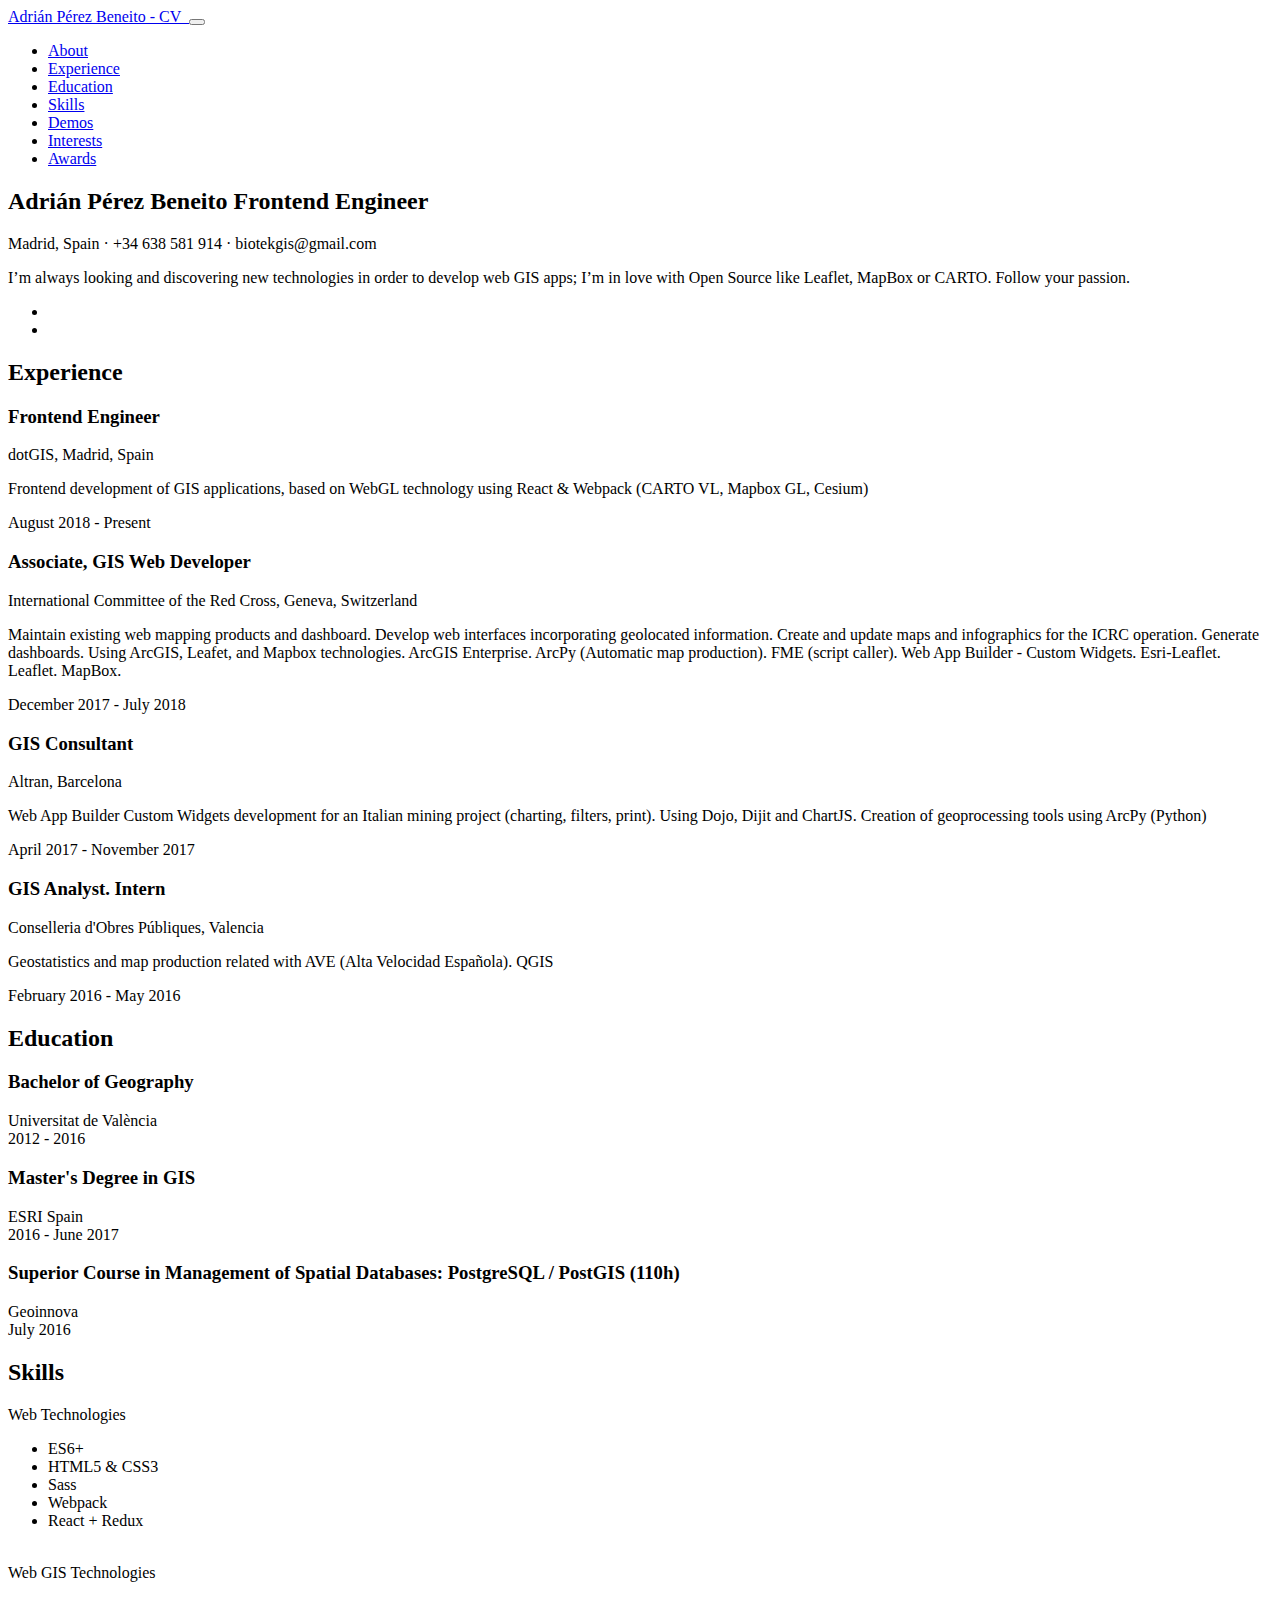
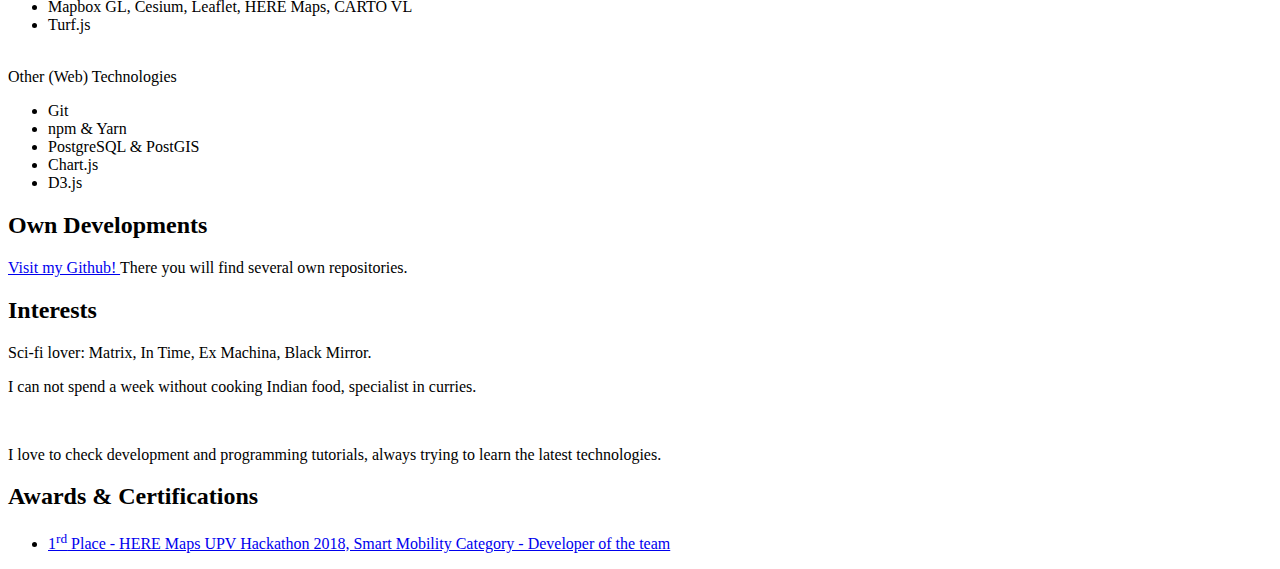
==== cvAdrianPerez/index.html @ d6808783 "Updated" ====
<!DOCTYPE html>
<html lang="en">

  <head>

    <meta charset="utf-8">
    <meta name="viewport" content="width=device-width, initial-scale=1, shrink-to-fit=no">
    <meta name="description" content="">
    <meta name="author" content="">

    <title>Adrián Pérez Beneito - CV</title>

    <!-- Bootstrap core CSS -->
    <link href="vendor/bootstrap/css/bootstrap.min.css" rel="stylesheet">

    <!-- Custom fonts for this template -->
    <link href="https://fonts.googleapis.com/css?family=Saira+Extra+Condensed:100,200,300,400,500,600,700,800,900" rel="stylesheet">
    <link href="https://fonts.googleapis.com/css?family=Open+Sans:300,300i,400,400i,600,600i,700,700i,800,800i" rel="stylesheet">
    <link href="vendor/font-awesome/css/font-awesome.min.css" rel="stylesheet">
    <link href="vendor/devicons/css/devicons.min.css" rel="stylesheet">
    <link href="vendor/simple-line-icons/css/simple-line-icons.css" rel="stylesheet">

    <!-- Custom styles for this template -->
    <link href="css/resume.min.css" rel="stylesheet">

  </head>

  <body id="page-top">

    <nav class="navbar navbar-expand-lg navbar-dark bg-primary fixed-top" id="sideNav">
      <a class="navbar-brand js-scroll-trigger" href="#page-top">
        <span class="d-block d-lg-none">Adrián Pérez Beneito - CV</span>
        <span class="d-none d-lg-block">
          <img class="img-fluid img-profile rounded-circle mx-auto mb-2" src="img/profile.jpg" alt="">
        </span>
      </a>
      <button class="navbar-toggler" type="button" data-toggle="collapse" data-target="#navbarSupportedContent" aria-controls="navbarSupportedContent" aria-expanded="false" aria-label="Toggle navigation">
        <span class="navbar-toggler-icon"></span>
      </button>
      <div class="collapse navbar-collapse" id="navbarSupportedContent">
        <ul class="navbar-nav">
          <li class="nav-item">
            <a class="nav-link js-scroll-trigger" href="#about">About</a>
          </li>
          <li class="nav-item">
            <a class="nav-link js-scroll-trigger" href="#experience">Experience</a>
          </li>
          <li class="nav-item">
            <a class="nav-link js-scroll-trigger" href="#education">Education</a>
          </li>
          <li class="nav-item">
            <a class="nav-link js-scroll-trigger" href="#skills">Skills</a>
          </li>
          <li class="nav-item">
            <a class="nav-link js-scroll-trigger" href="#demos">Demos</a>
          </li>
          <li class="nav-item">
            <a class="nav-link js-scroll-trigger" href="#interests">Interests</a>
          </li>
          <li class="nav-item">
            <a class="nav-link js-scroll-trigger" href="#awards">Awards</a>
          </li>
        </ul>
      </div>
    </nav>

    <div class="container-fluid p-0">

      <section class="resume-section p-3 p-lg-5 d-flex d-column" id="about">
        <div class="my-auto">
          <h2 class="mb-0">Adrián Pérez Beneito
            <span class="text-primary">Frontend Engineer
              <i class="fa fa-map-o"></i>
            </span>
          </h2>
          <div class="subheading mb-5">Madrid, Spain · +34 638 581 914 · biotekgis@gmail.com
          </div>
          <p class="mb-5">I’m always looking and discovering new technologies in order to 
                          develop web GIS apps; I’m in love with Open Source like Leaflet, MapBox or CARTO. 
                          Follow your passion.</p>
          <ul class="list-inline list-social-icons mb-0">
            <li class="list-inline-item">
              <a href="https://www.linkedin.com/in/adrisolid/" data-toggle="tooltip" title="LinkedIn">
                <span class="fa-stack fa-lg">
                  <i class="fa fa-circle fa-stack-2x"></i>
                  <i class="fa fa-linkedin fa-stack-1x fa-inverse"></i>
                </span>
              </a>
            </li>
            <li class="list-inline-item">
              <a href="https://github.com/AdriSolid" data-toggle="tooltip" title="Github">
                <span class="fa-stack fa-lg">
                  <i class="fa fa-circle fa-stack-2x"></i>
                  <i class="fa fa-github fa-stack-1x fa-inverse"></i>
                </span>
              </a>
            </li>
          </ul>
        </div>
      </section>

      <section class="resume-section p-3 p-lg-5 d-flex flex-column" id="experience">
        <div class="my-auto">
          <h2 class="mb-5">Experience</h2>
          
          <div class="resume-item d-flex flex-column flex-md-row mb-5">
            <div class="resume-content mr-auto">
              <h3 class="mb-0">Frontend Engineer</h3>
              <div class="subheading mb-3">dotGIS, Madrid, Spain</div>
              <p> Frontend development of GIS applications, based on WebGL technology using React & Webpack (CARTO VL, Mapbox GL, Cesium)</p>
            </div>
            <div class="resume-date text-md-right">
              <span class="text-primary">August 2018 - Present</span>
            </div>
          </div>

          <div class="resume-item d-flex flex-column flex-md-row mb-5">
            <div class="resume-content mr-auto">
              <h3 class="mb-0">	Associate, GIS Web Developer</h3>
              <div class="subheading mb-3">International Committee of the Red Cross, Geneva, Switzerland</div>
              <p> Maintain existing web mapping products and dashboard. Develop web interfaces incorporating geolocated information. 
                  Create and update maps and infographics for the ICRC operation. Generate dashboards.
                  Using ArcGIS, Leafet, and Mapbox technologies. ArcGIS Enterprise. ArcPy (Automatic map production). FME (script caller). Web App Builder - Custom Widgets. Esri-Leaflet. Leaflet. MapBox.</p>
            </div>
            <div class="resume-date text-md-right">
              <span class="text-primary">December 2017 - July 2018</span>
            </div>
          </div>

          <div class="resume-item d-flex flex-column flex-md-row mb-5">
            <div class="resume-content mr-auto">
              <h3 class="mb-0">GIS Consultant</h3>
              <div class="subheading mb-3">Altran, Barcelona</div>
              <p>Web App Builder Custom Widgets development for an Italian mining project (charting, filters, print). Using Dojo, Dijit and ChartJS. 
                 Creation of geoprocessing tools using ArcPy (Python)
              </p>
            </div>
            <div class="resume-date text-md-right">
              <span class="text-primary">April 2017 - November 2017</span>
            </div>
          </div>

          <div class="resume-item d-flex flex-column flex-md-row">
            <div class="resume-content mr-auto">
              <h3 class="mb-0">GIS Analyst. Intern</h3>
              <div class="subheading mb-3">Conselleria d'Obres Públiques, Valencia</div>
              <p>Geostatistics and map production related with AVE (Alta Velocidad Española). QGIS</p>
            </div>
            <div class="resume-date text-md-right">
              <span class="text-primary">February 2016 - May 2016</span>
            </div>
          </div>

        </div>

      </section>

      <section class="resume-section p-3 p-lg-5 d-flex flex-column" id="education">
        <div class="my-auto">
          <h2 class="mb-5">Education</h2>

          <div class="resume-item d-flex flex-column flex-md-row mb-5">
            <div class="resume-content mr-auto">
              <h3 class="mb-0">Bachelor of Geography</h3>
              <div class="subheading mb-3">Universitat de València</div>
            </div>
            <div class="resume-date text-md-right">
              <span class="text-primary">2012 - 2016</span>
            </div>
          </div>

          <div class="resume-item d-flex flex-column flex-md-row mb-5">
            <div class="resume-content mr-auto">
              <h3 class="mb-0">Master's Degree in GIS</h3>
              <div class="subheading mb-3">ESRI Spain</div>
            </div>
            <div class="resume-date text-md-right">
              <span class="text-primary">2016 - June 2017</span>
            </div>
          </div>

          <div class="resume-item d-flex flex-column flex-md-row mb-5">
            <div class="resume-content mr-auto">
              <h3 class="mb-0">Superior Course in Management of Spatial Databases: PostgreSQL / PostGIS (110h)</h3>
              <div class="subheading mb-3">Geoinnova</div>
            </div>
            <div class="resume-date text-md-right">
              <span class="text-primary">July 2016</span>
            </div>
          </div>
        </div>
      </section>

      <section class="resume-section p-3 p-lg-5 d-flex flex-column" id="skills">
        <div class="my-auto">
          <h2 class="mb-5">Skills</h2>
          
          <div class="subheading mb-3">Web Technologies</div>
          <ul class="fa-ul mb-0">
            <li>
              <i class="fa-li fa fa-check"></i>
              ES6+
            </li>
            <li>
              <i class="fa-li fa fa-check"></i>
              HTML5 & CSS3
            </li>
            <li>
              <i class="fa-li fa fa-check"></i>
              Sass
            </li>
            <li>
              <i class="fa-li fa fa-check"></i>
              Webpack
            </li>
            <li>
              <i class="fa-li fa fa-check"></i>
              React + Redux
            </li>
          </ul><br>

          <div class="subheading mb-3">Web GIS Technologies</div>
          <ul class="fa-ul mb-0">
            <li>
              <i class="fa-li fa fa-check"></i>
              Mapbox GL, Cesium, Leaflet, HERE Maps, CARTO VL</li>
            <li>
              <i class="fa-li fa fa-check"></i>
              Turf.js
            </li>
          </ul><br>

          <div class="subheading mb-3">Other (Web) Technologies</div>
          <ul class="fa-ul mb-0">
            <li>
              <i class="fa-li fa fa-check"></i>
              Git
            </li>
            <li>
              <i class="fa-li fa fa-check"></i>
              npm & Yarn
            </li>
            <li>
              <i class="fa-li fa fa-check"></i>
              PostgreSQL & PostGIS
            </li>
            <li>
              <i class="fa-li fa fa-check"></i>
              Chart.js
            </li>
            <li>
              <i class="fa-li fa fa-check"></i>
              D3.js
           </li>
          </ul>
        </div>
      </section>

      <section class="resume-section p-3 p-lg-5 d-flex flex-column" id="demos">
        <div class="my-auto">
          <h2 class="mb-5">Own Developments</h2>
            <a href="https://github.com/AdriSolid">
              <p>Visit my Github! <i class="fa fa-github-alt"></i>
            </a> 
            There you will find several own repositories.</p>
        </div>
      </section>

      <section class="resume-section p-3 p-lg-5 d-flex flex-column" id="interests">
        <div class="my-auto">
          <h2 class="mb-5">Interests</h2>
          <p>Sci-fi lover: Matrix, In Time, Ex Machina, Black Mirror.</p>
          <p class="mb-0">I can not spend a week without cooking Indian food, specialist in curries.</p><br>
          <p class="mb-0">I love to check development and programming tutorials, always trying to learn the latest technologies.</p>
        </div>
      </section>

      <section class="resume-section p-3 p-lg-5 d-flex flex-column" id="awards">
        <div class="my-auto">
          <h2 class="mb-5">Awards &amp; Certifications</h2>
          <ul class="fa-ul mb-0">
            <li>
              <i class="fa-li fa fa-trophy text-warning"></i>
              <a href="http://www.upv.es/noticias-upv/noticia-10049-go-bike-proyec-es.html">
              1<sup>rd</sup>
              Place - HERE Maps UPV Hackathon 2018, Smart Mobility Category - Developer of the team</a>
            </li>
          </ul>
        </div>
      </section>

    </div>

    <!-- Bootstrap core JavaScript -->
    <script src="vendor/jquery/jquery.min.js"></script>
    <script src="vendor/bootstrap/js/bootstrap.bundle.min.js"></script>

    <!-- Plugin JavaScript -->
    <script src="vendor/jquery-easing/jquery.easing.min.js"></script>

    <!-- Custom scripts for this template -->
    <script src="js/resume.min.js"></script>

    <!-- Bootstrap tooltips activation -->
    <script>
    $(document).ready(function(){
      $('[data-toggle="tooltip"]').tooltip();   
    });
    </script>

  </body>

</html>
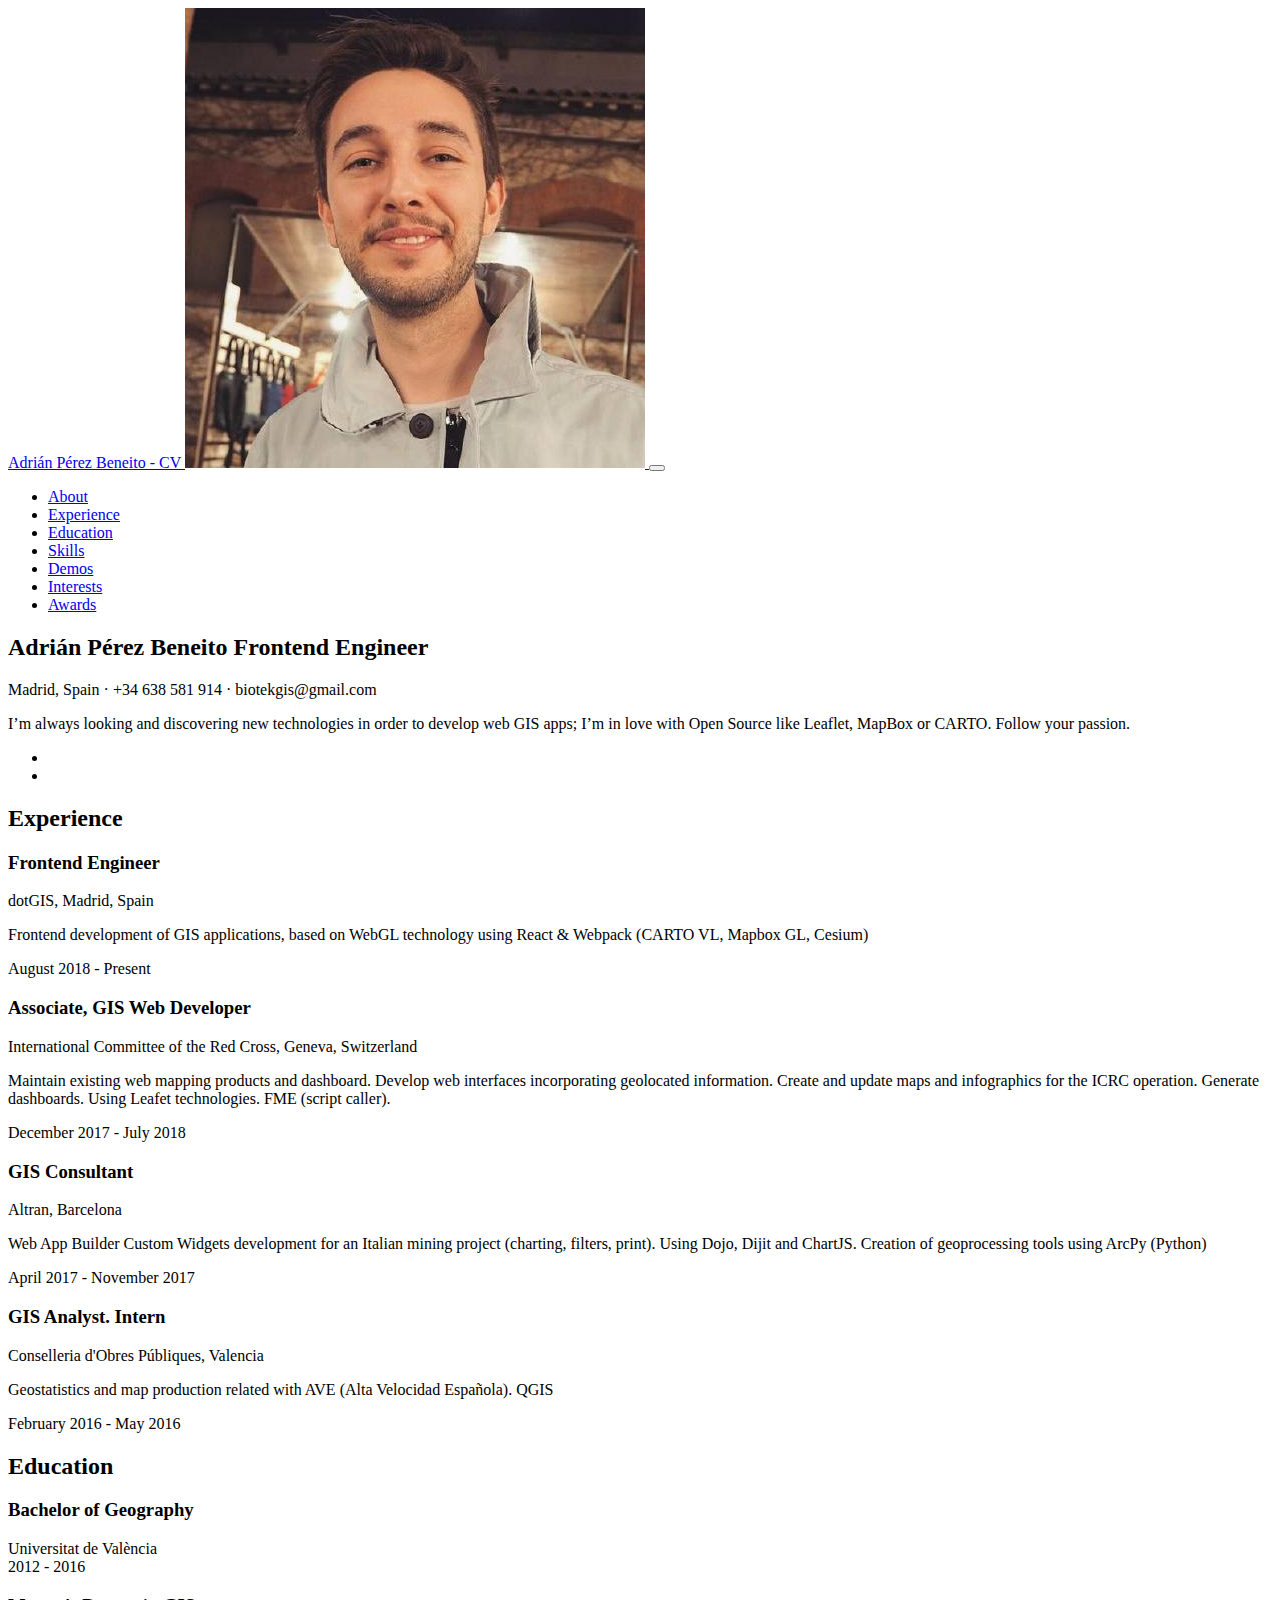
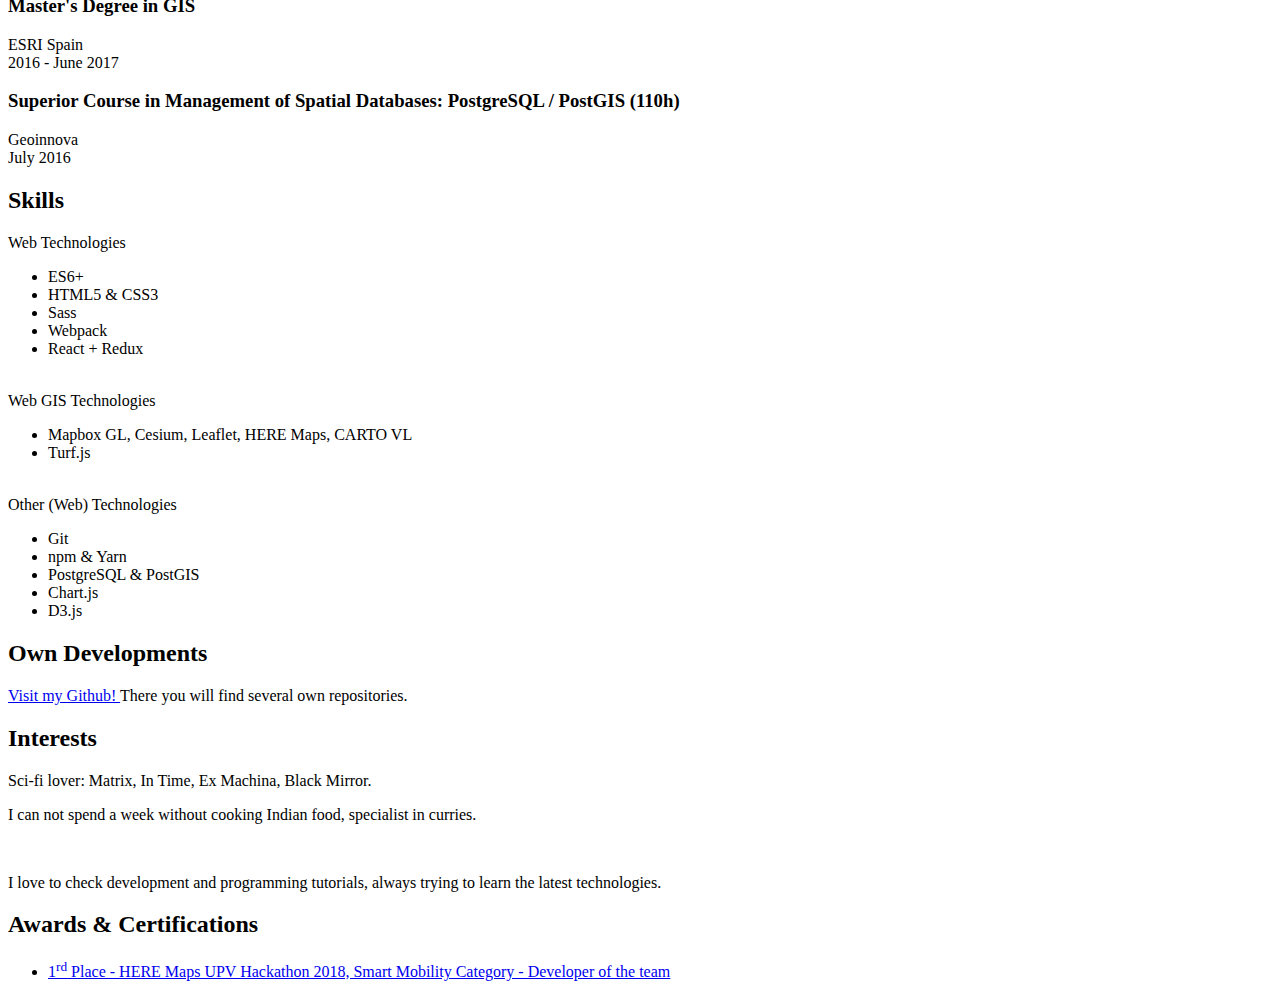
==== commit b88b4cfb: "Updated" ====
--- a/cvAdrianPerez/index.html
+++ b/cvAdrianPerez/index.html
@@ -120,7 +120,7 @@
               <div class="subheading mb-3">International Committee of the Red Cross, Geneva, Switzerland</div>
               <p> Maintain existing web mapping products and dashboard. Develop web interfaces incorporating geolocated information. 
                   Create and update maps and infographics for the ICRC operation. Generate dashboards.
-                  Using ArcGIS, Leafet, and Mapbox technologies. ArcGIS Enterprise. ArcPy (Automatic map production). FME (script caller). Web App Builder - Custom Widgets. Esri-Leaflet. Leaflet. MapBox.</p>
+                  Using Leafet technologies. FME (script caller).</p>
             </div>
             <div class="resume-date text-md-right">
               <span class="text-primary">December 2017 - July 2018</span>
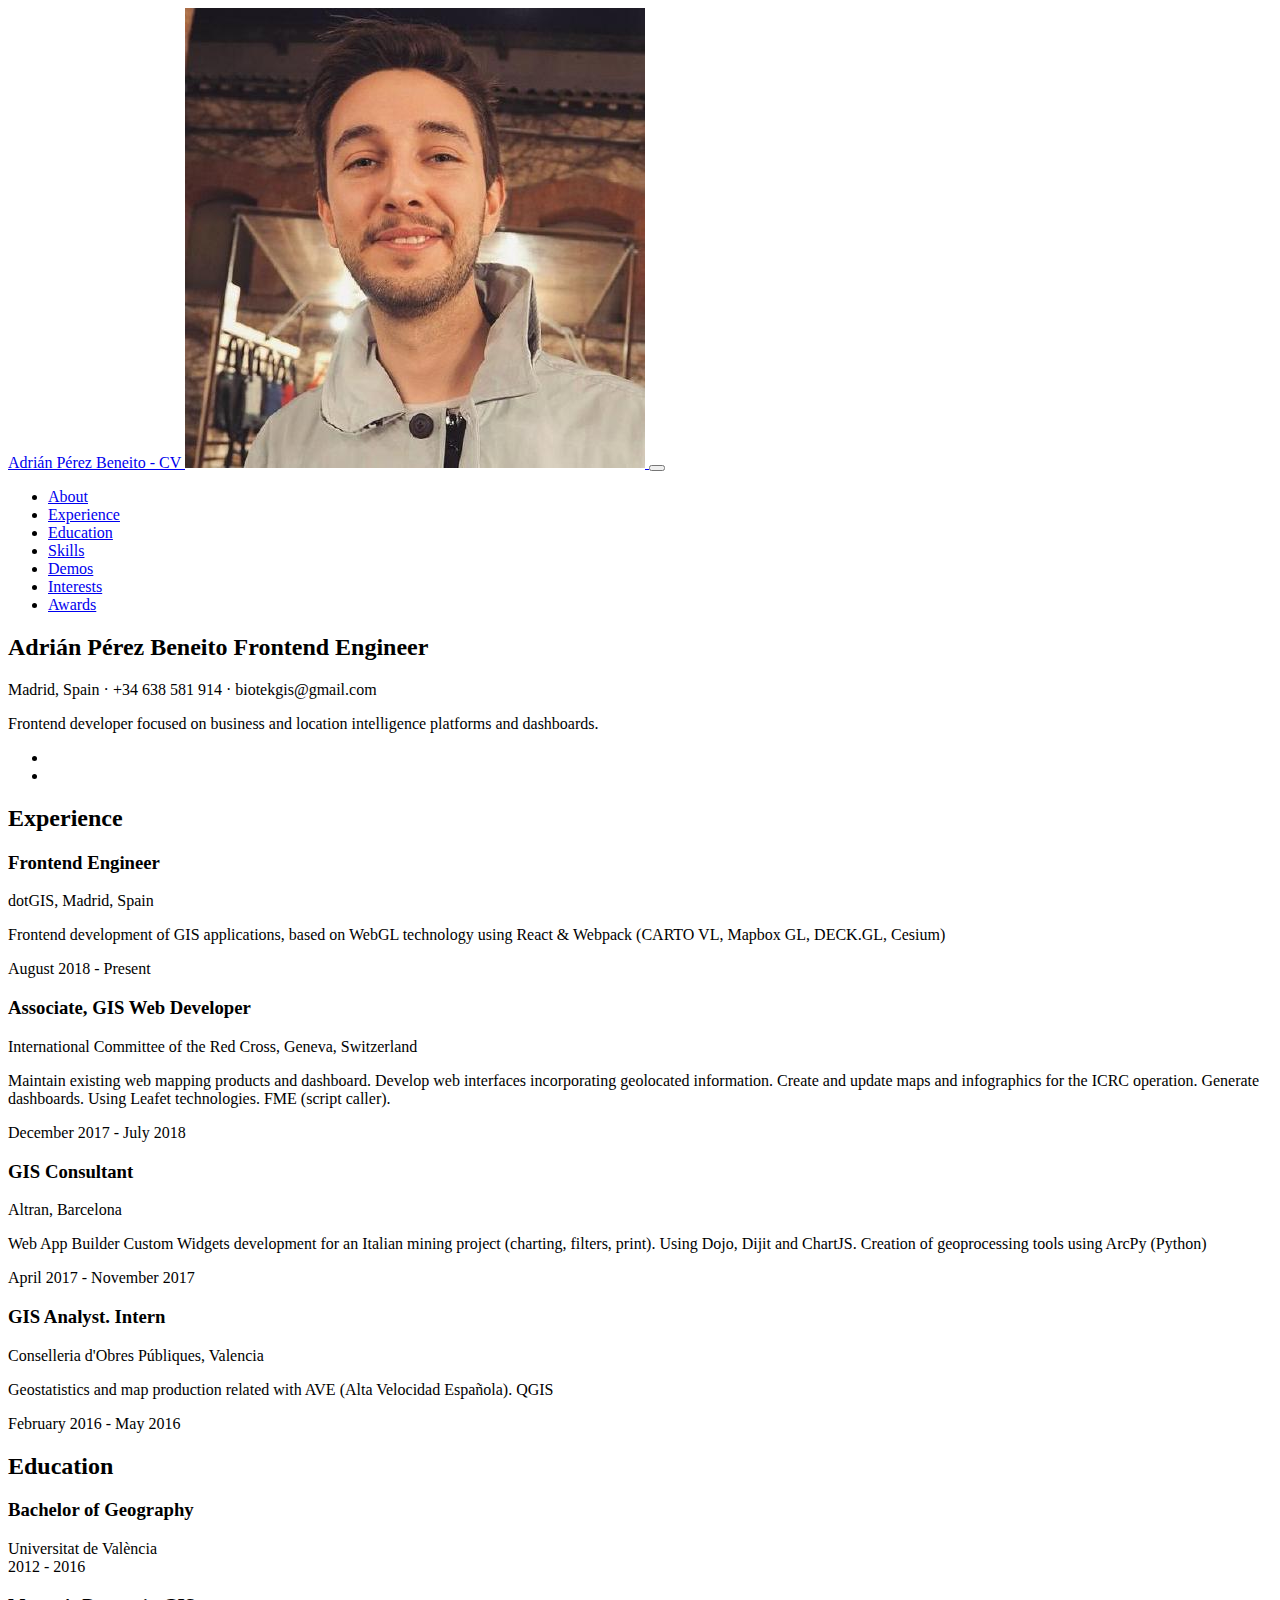
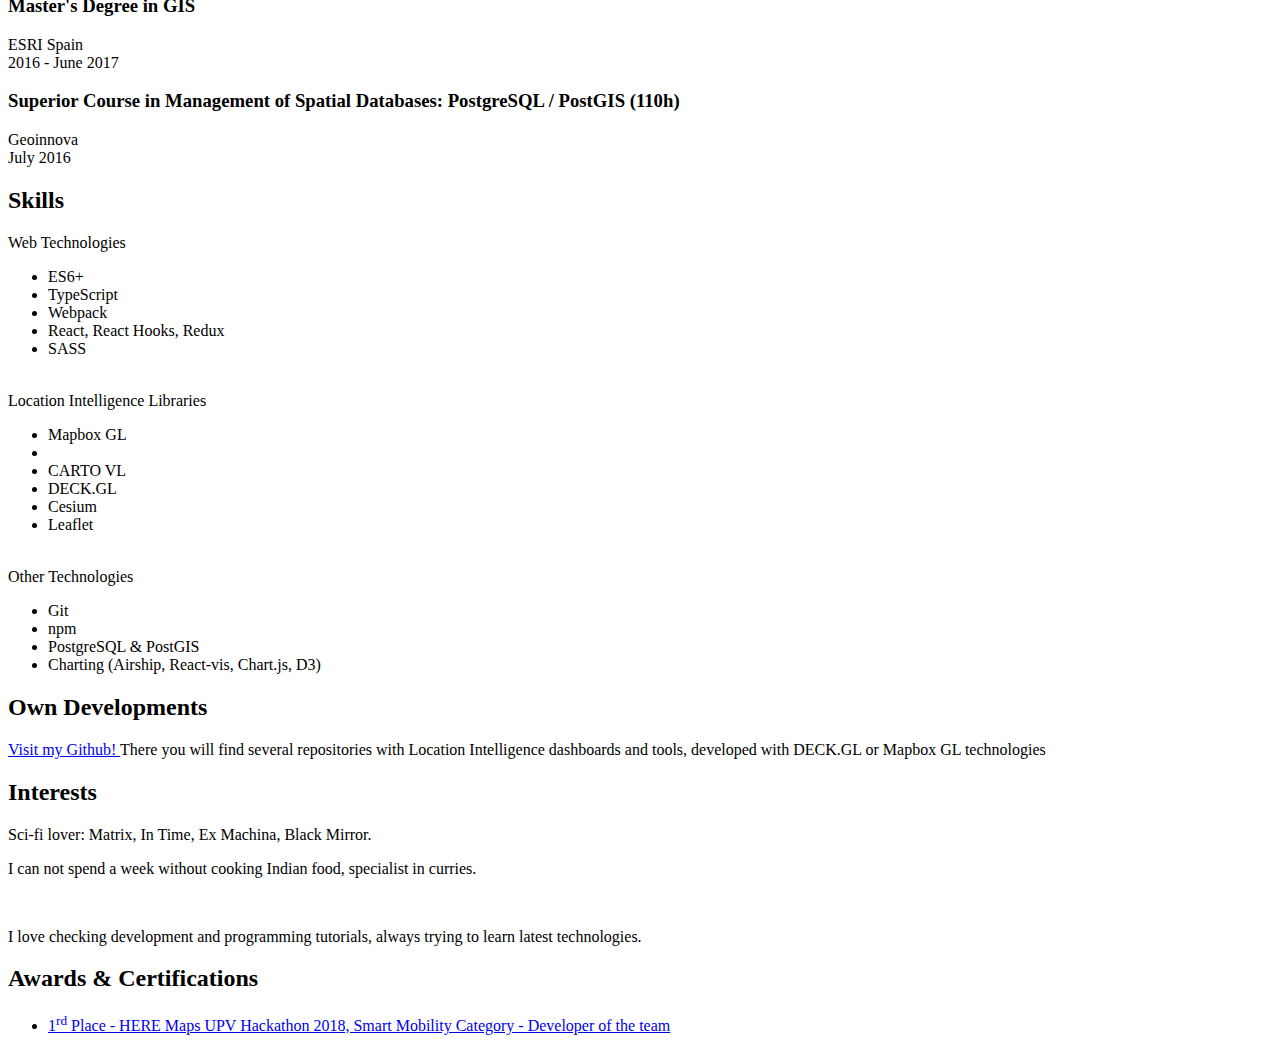
==== commit ce829449: "Updated" ====
--- a/cvAdrianPerez/index.html
+++ b/cvAdrianPerez/index.html
@@ -75,9 +75,7 @@
           </h2>
           <div class="subheading mb-5">Madrid, Spain · +34 638 581 914 · biotekgis@gmail.com
           </div>
-          <p class="mb-5">I’m always looking and discovering new technologies in order to 
-                          develop web GIS apps; I’m in love with Open Source like Leaflet, MapBox or CARTO. 
-                          Follow your passion.</p>
+          <p class="mb-5">Frontend developer focused on business and location intelligence platforms and dashboards.</p>
           <ul class="list-inline list-social-icons mb-0">
             <li class="list-inline-item">
               <a href="https://www.linkedin.com/in/adrisolid/" data-toggle="tooltip" title="LinkedIn">
@@ -107,7 +105,7 @@
             <div class="resume-content mr-auto">
               <h3 class="mb-0">Frontend Engineer</h3>
               <div class="subheading mb-3">dotGIS, Madrid, Spain</div>
-              <p> Frontend development of GIS applications, based on WebGL technology using React & Webpack (CARTO VL, Mapbox GL, Cesium)</p>
+              <p> Frontend development of GIS applications, based on WebGL technology using React & Webpack (CARTO VL, Mapbox GL, DECK.GL, Cesium)</p>
             </div>
             <div class="resume-date text-md-right">
               <span class="text-primary">August 2018 - Present</span>
@@ -203,11 +201,7 @@
             </li>
             <li>
               <i class="fa-li fa fa-check"></i>
-              HTML5 & CSS3
-            </li>
-            <li>
-              <i class="fa-li fa fa-check"></i>
-              Sass
+              TypeScript
             </li>
             <li>
               <i class="fa-li fa fa-check"></i>
@@ -215,22 +209,38 @@
             </li>
             <li>
               <i class="fa-li fa fa-check"></i>
-              React + Redux
-            </li>
+              React, React Hooks, Redux
+            </li>
+            <li>
+              <i class="fa-li fa fa-check"></i>
+              SASS
+            </li>   
           </ul><br>
 
-          <div class="subheading mb-3">Web GIS Technologies</div>
+          <div class="subheading mb-3">Location Intelligence Libraries</div>
           <ul class="fa-ul mb-0">
             <li>
               <i class="fa-li fa fa-check"></i>
-              Mapbox GL, Cesium, Leaflet, HERE Maps, CARTO VL</li>
-            <li>
-              <i class="fa-li fa fa-check"></i>
-              Turf.js
+              Mapbox GL
+            <li>
+            <li>
+              <i class="fa-li fa fa-check"></i>
+              CARTO VL
+            <li>
+              <i class="fa-li fa fa-check"></i>
+              DECK.GL
+            </li>
+            <li>
+              <i class="fa-li fa fa-check"></i>
+              Cesium
+            </li>
+            <li>
+              <i class="fa-li fa fa-check"></i>
+              Leaflet
             </li>
           </ul><br>
 
-          <div class="subheading mb-3">Other (Web) Technologies</div>
+          <div class="subheading mb-3">Other Technologies</div>
           <ul class="fa-ul mb-0">
             <li>
               <i class="fa-li fa fa-check"></i>
@@ -238,7 +248,7 @@
             </li>
             <li>
               <i class="fa-li fa fa-check"></i>
-              npm & Yarn
+              npm
             </li>
             <li>
               <i class="fa-li fa fa-check"></i>
@@ -246,12 +256,8 @@
             </li>
             <li>
               <i class="fa-li fa fa-check"></i>
-              Chart.js
-            </li>
-            <li>
-              <i class="fa-li fa fa-check"></i>
-              D3.js
-           </li>
+              Charting (Airship, React-vis, Chart.js, D3)
+            </li>
           </ul>
         </div>
       </section>
@@ -262,7 +268,8 @@
             <a href="https://github.com/AdriSolid">
               <p>Visit my Github! <i class="fa fa-github-alt"></i>
             </a> 
-            There you will find several own repositories.</p>
+            There you will find several repositories with Location Intelligence dashboards and tools, developed with
+            DECK.GL or Mapbox GL technologies</p>
         </div>
       </section>
 
@@ -271,7 +278,7 @@
           <h2 class="mb-5">Interests</h2>
           <p>Sci-fi lover: Matrix, In Time, Ex Machina, Black Mirror.</p>
           <p class="mb-0">I can not spend a week without cooking Indian food, specialist in curries.</p><br>
-          <p class="mb-0">I love to check development and programming tutorials, always trying to learn the latest technologies.</p>
+          <p class="mb-0">I love checking development and programming tutorials, always trying to learn latest technologies.</p>
         </div>
       </section>
 
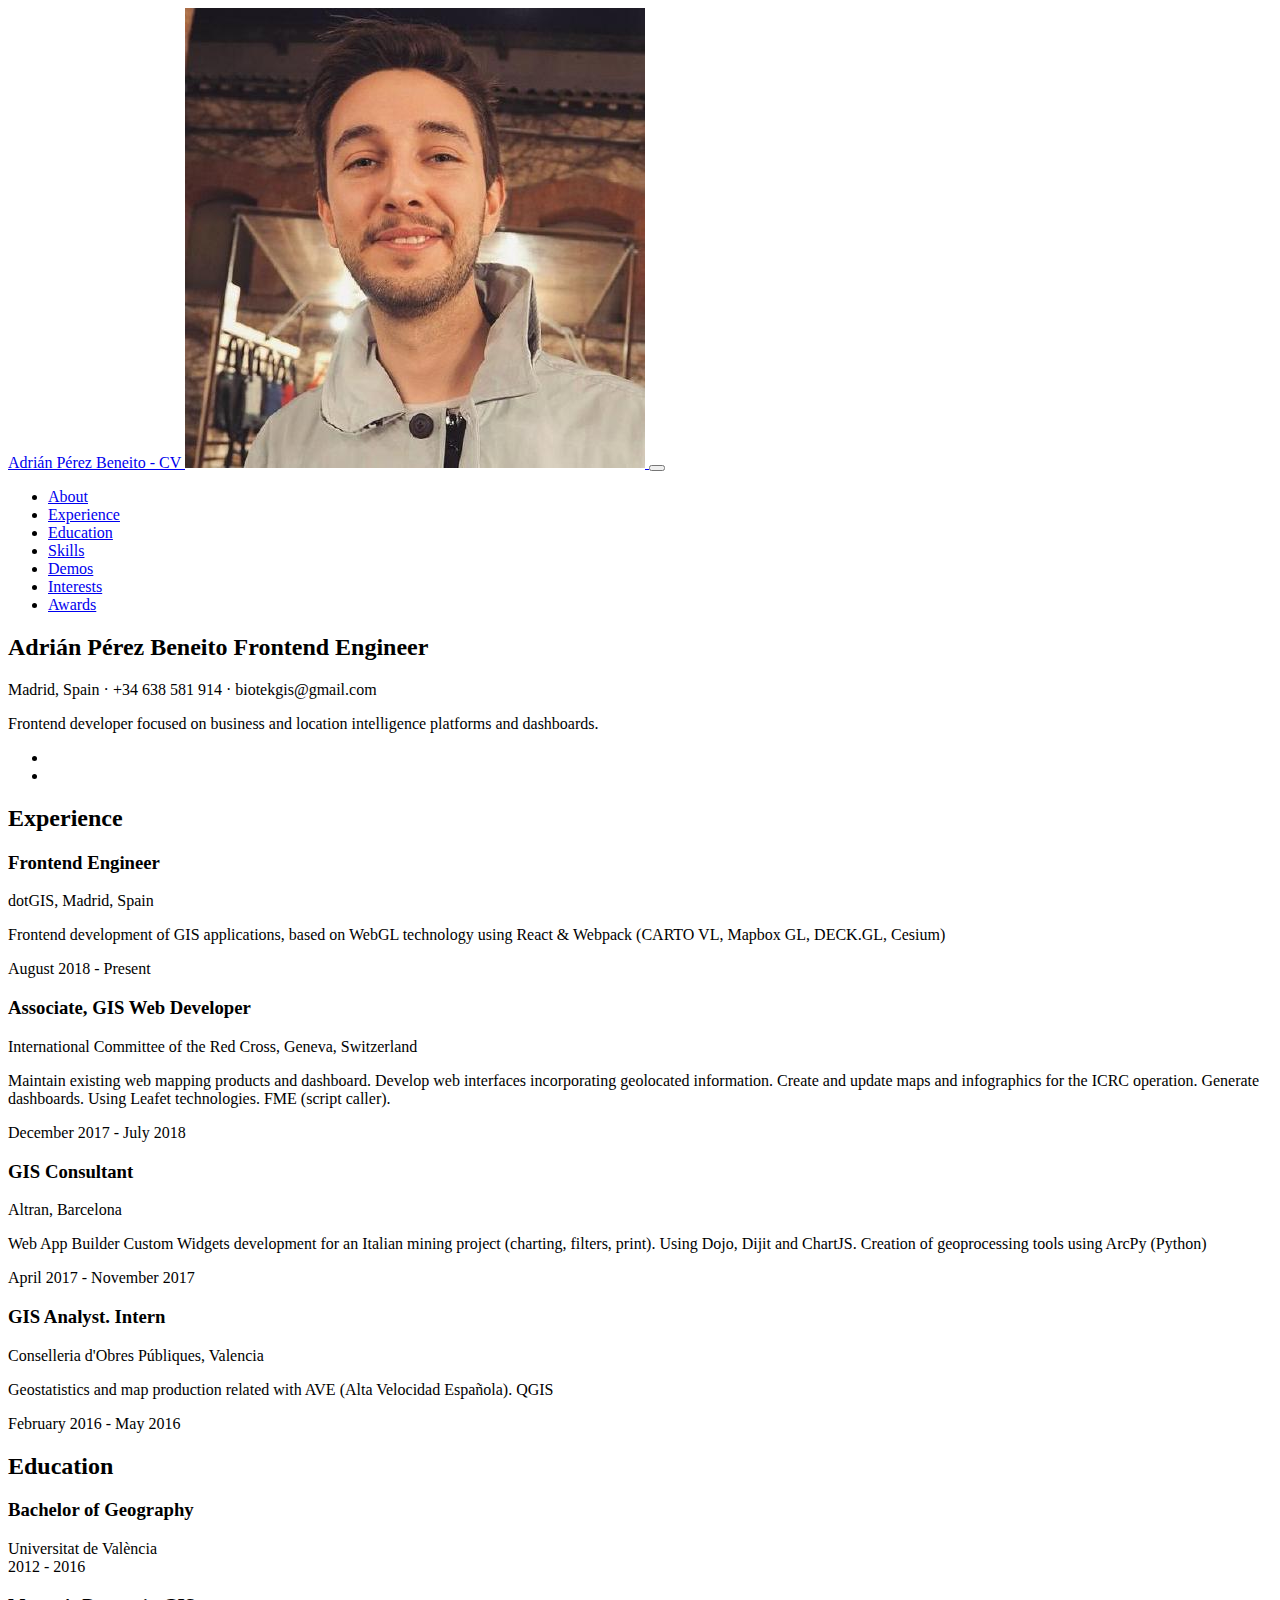
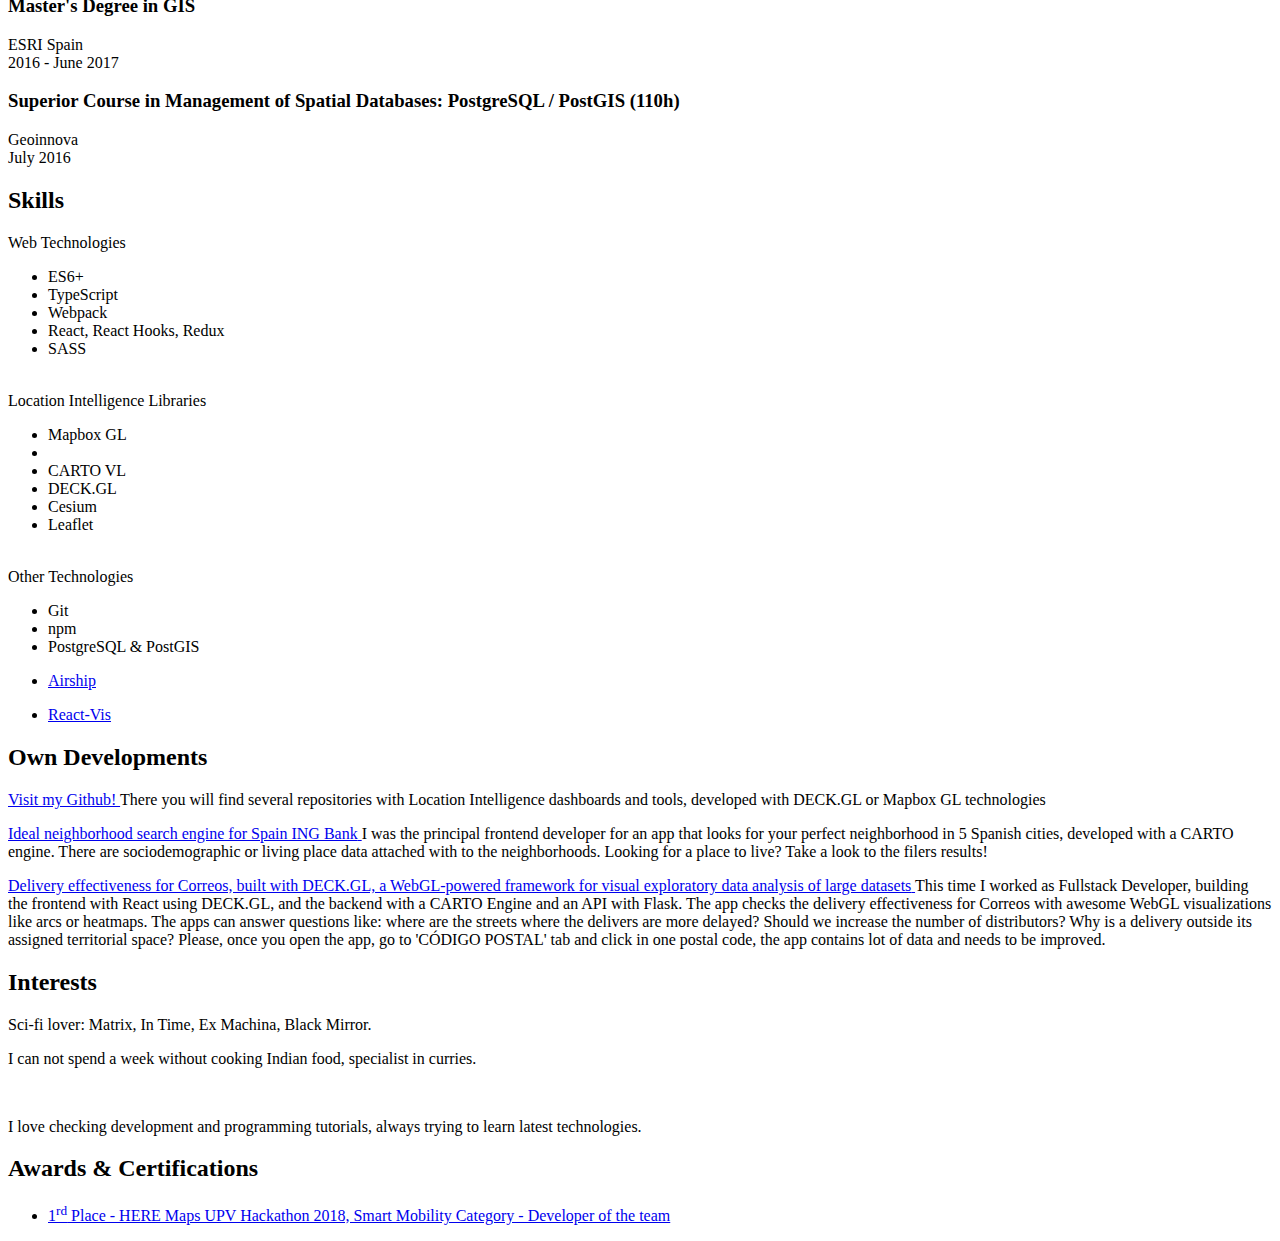
==== commit 6cc78aee: "Updated" ====
--- a/cvAdrianPerez/index.html
+++ b/cvAdrianPerez/index.html
@@ -78,7 +78,7 @@
           <p class="mb-5">Frontend developer focused on business and location intelligence platforms and dashboards.</p>
           <ul class="list-inline list-social-icons mb-0">
             <li class="list-inline-item">
-              <a href="https://www.linkedin.com/in/adrisolid/" data-toggle="tooltip" title="LinkedIn">
+              <a target="_blank" href="https://www.linkedin.com/in/adrisolid/" data-toggle="tooltip" title="LinkedIn">
                 <span class="fa-stack fa-lg">
                   <i class="fa fa-circle fa-stack-2x"></i>
                   <i class="fa fa-linkedin fa-stack-1x fa-inverse"></i>
@@ -86,7 +86,7 @@
               </a>
             </li>
             <li class="list-inline-item">
-              <a href="https://github.com/AdriSolid" data-toggle="tooltip" title="Github">
+              <a target="_blank" href="https://github.com/AdriSolid" data-toggle="tooltip" title="Github">
                 <span class="fa-stack fa-lg">
                   <i class="fa fa-circle fa-stack-2x"></i>
                   <i class="fa fa-github fa-stack-1x fa-inverse"></i>
@@ -256,8 +256,18 @@
             </li>
             <li>
               <i class="fa-li fa fa-check"></i>
-              Charting (Airship, React-vis, Chart.js, D3)
-            </li>
+                <a target="_blank" href="https://carto.com/developers/airship/">
+                  <p>Airship <i class="fa fa-github-alt"></i>
+                </a> 
+            </li>
+            <li>
+              <i class="fa-li fa fa-check"></i>
+                <a target="_blank" href="https://uber.github.io/react-vis/">
+                  <p>React-Vis  <i class="fa fa-github-alt"></i>
+                </a> 
+            </li>
+            
+         
           </ul>
         </div>
       </section>
@@ -270,6 +280,25 @@
             </a> 
             There you will find several repositories with Location Intelligence dashboards and tools, developed with
             DECK.GL or Mapbox GL technologies</p>
+        
+            <a target="_blank" href="https://eligebientubarrio.ing.es/">
+              <p>Ideal neighborhood search engine for Spain ING Bank<i class="fa fa-github-alt"></i>
+            </a> 
+            I was the principal frontend developer for an app that looks for your perfect neighborhood in 5 Spanish cities, 
+            developed with a CARTO engine. There are sociodemographic or living place data attached with to the neighborhoods.
+            Looking for a place to live? Take a look to the filers results!</p>
+      
+            <a target="_blank" href="http://lehnica.dotgiscorp.com/">
+              <p>Delivery effectiveness for Correos, built with DECK.GL, a WebGL-powered framework for visual exploratory data analysis of large datasets<i class="fa fa-github-alt"></i>
+            </a>
+            This time I worked as Fullstack Developer, building the frontend with React using DECK.GL, and the backend with a
+            CARTO Engine and an API with Flask.
+            The app checks the delivery effectiveness for Correos with awesome WebGL visualizations like arcs or heatmaps.
+            The apps can answer questions like: where are the streets where the delivers are more delayed? Should we increase 
+            the number of distributors? Why is a delivery outside its assigned territorial space?
+            Please, once you open the app, go to 'CÓDIGO POSTAL' tab and click in one postal code, the app contains lot of data and
+            needs to be improved.</p>
+            
         </div>
       </section>
 
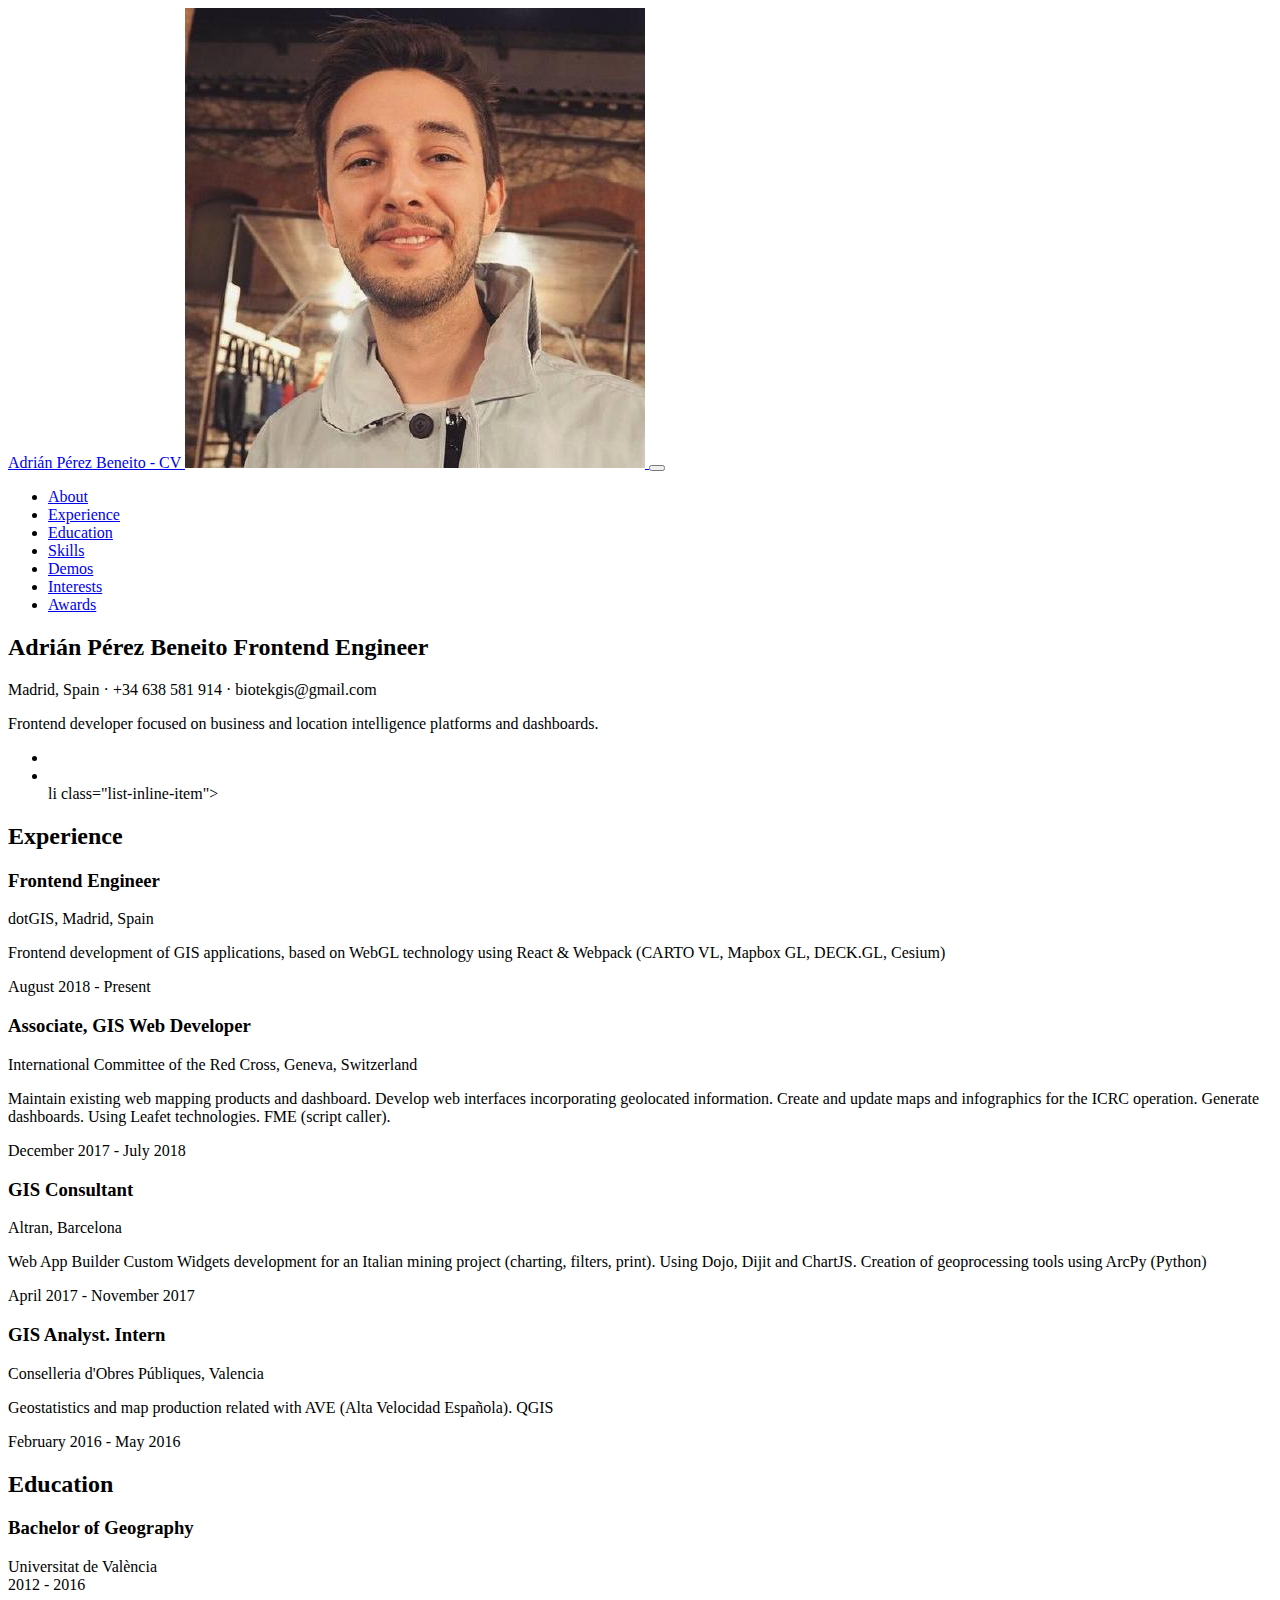
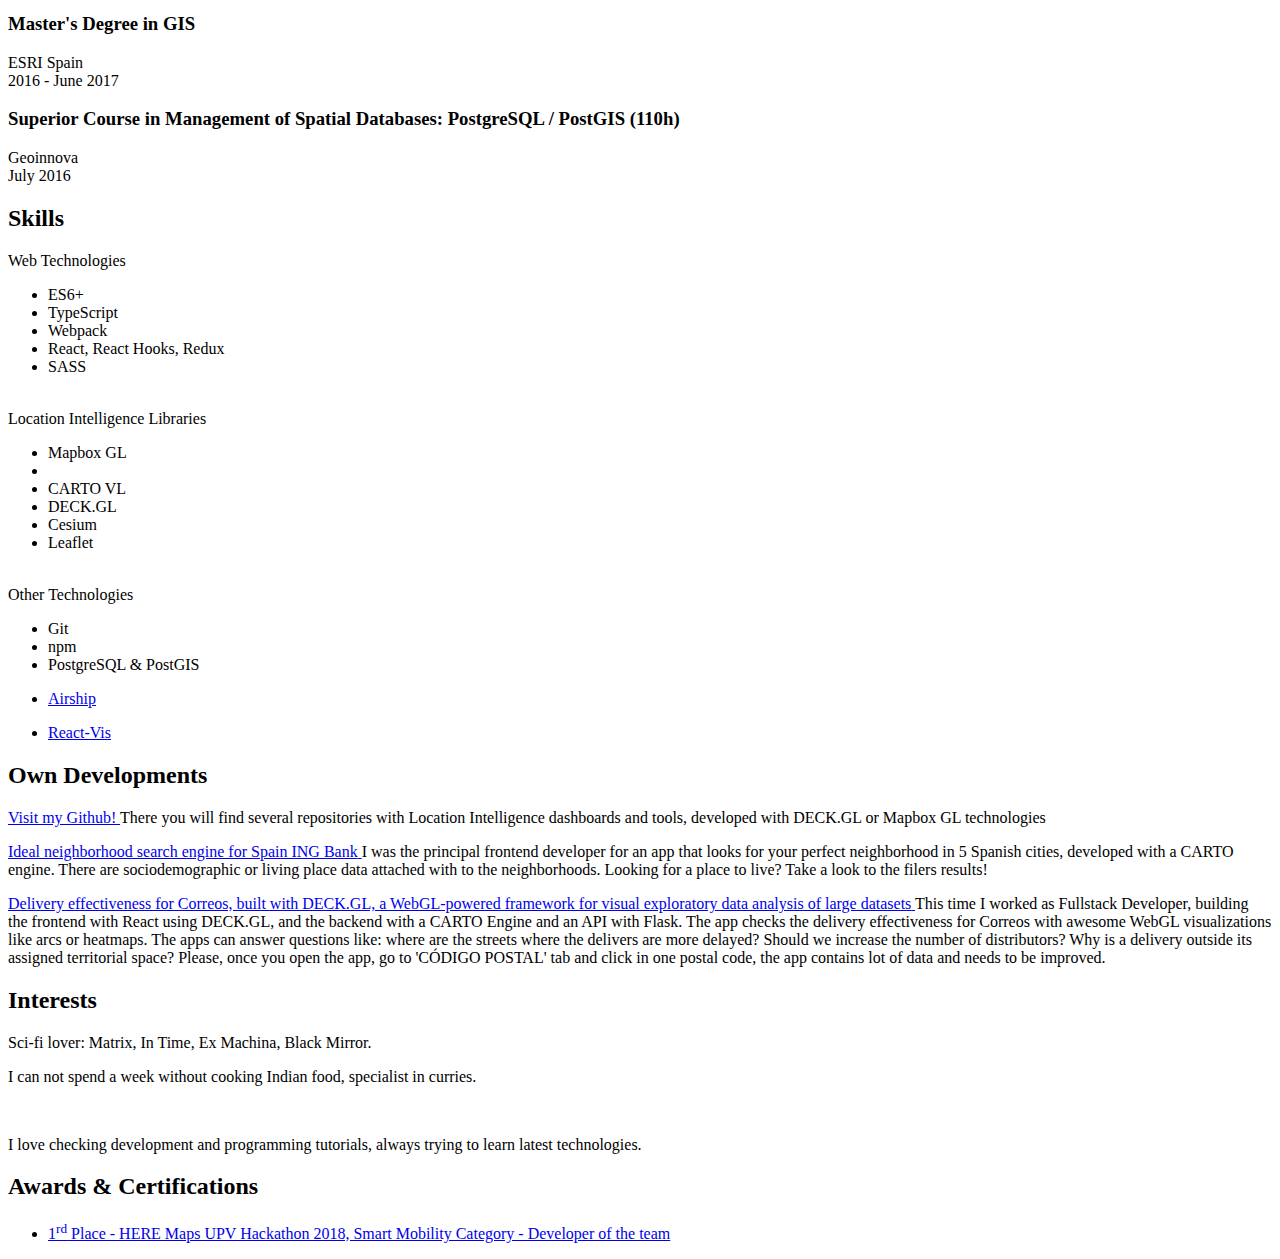
==== commit 9eddb7c8: "Updated" ====
--- a/cvAdrianPerez/index.html
+++ b/cvAdrianPerez/index.html
@@ -90,6 +90,14 @@
                 <span class="fa-stack fa-lg">
                   <i class="fa fa-circle fa-stack-2x"></i>
                   <i class="fa fa-github fa-stack-1x fa-inverse"></i>
+                </span>
+              </a>
+            </li>
+            li class="list-inline-item">
+              <a target="_blank" href="https://medium.com/@biotekgis" data-toggle="tooltip" title="Medium">
+                <span class="fa-stack fa-lg">
+                  <i class="fa fa-circle fa-stack-2x"></i>
+                  <i class="fa fa-medium fa-stack-1x fa-inverse"></i>
                 </span>
               </a>
             </li>
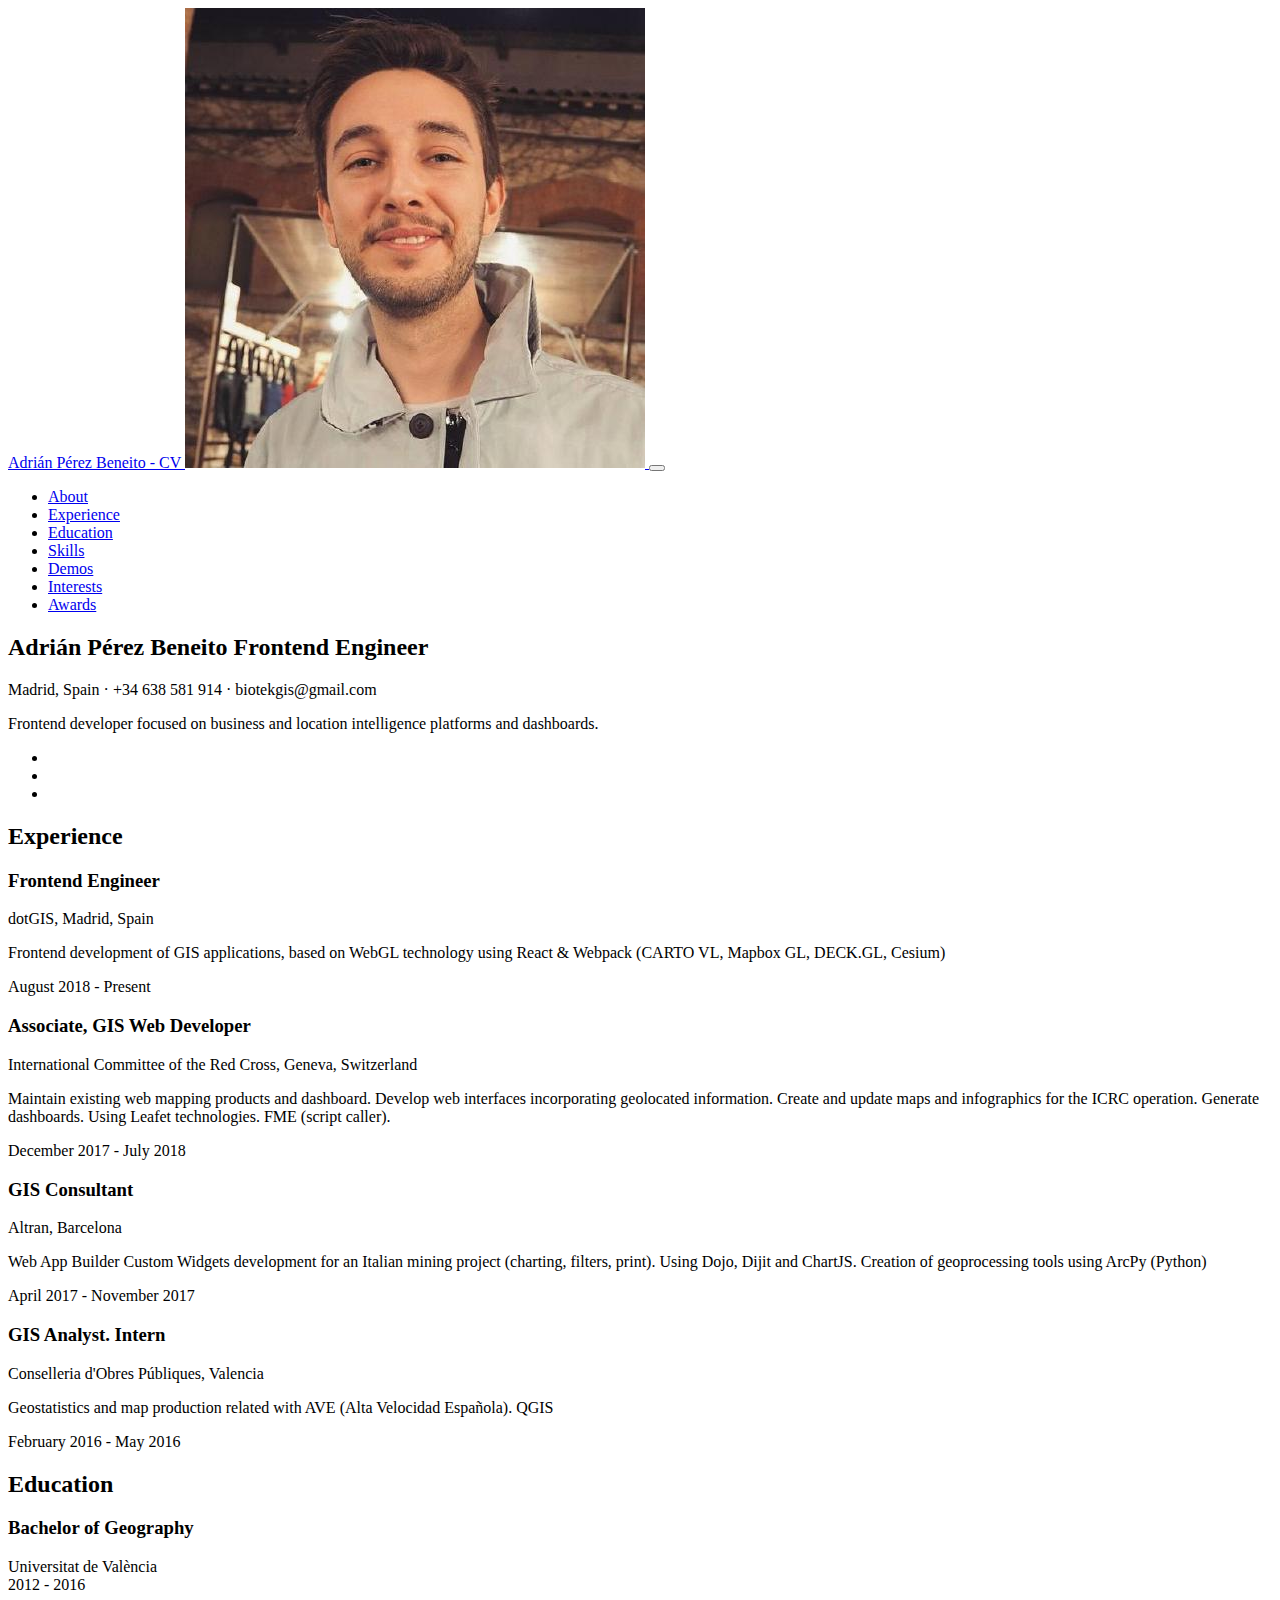
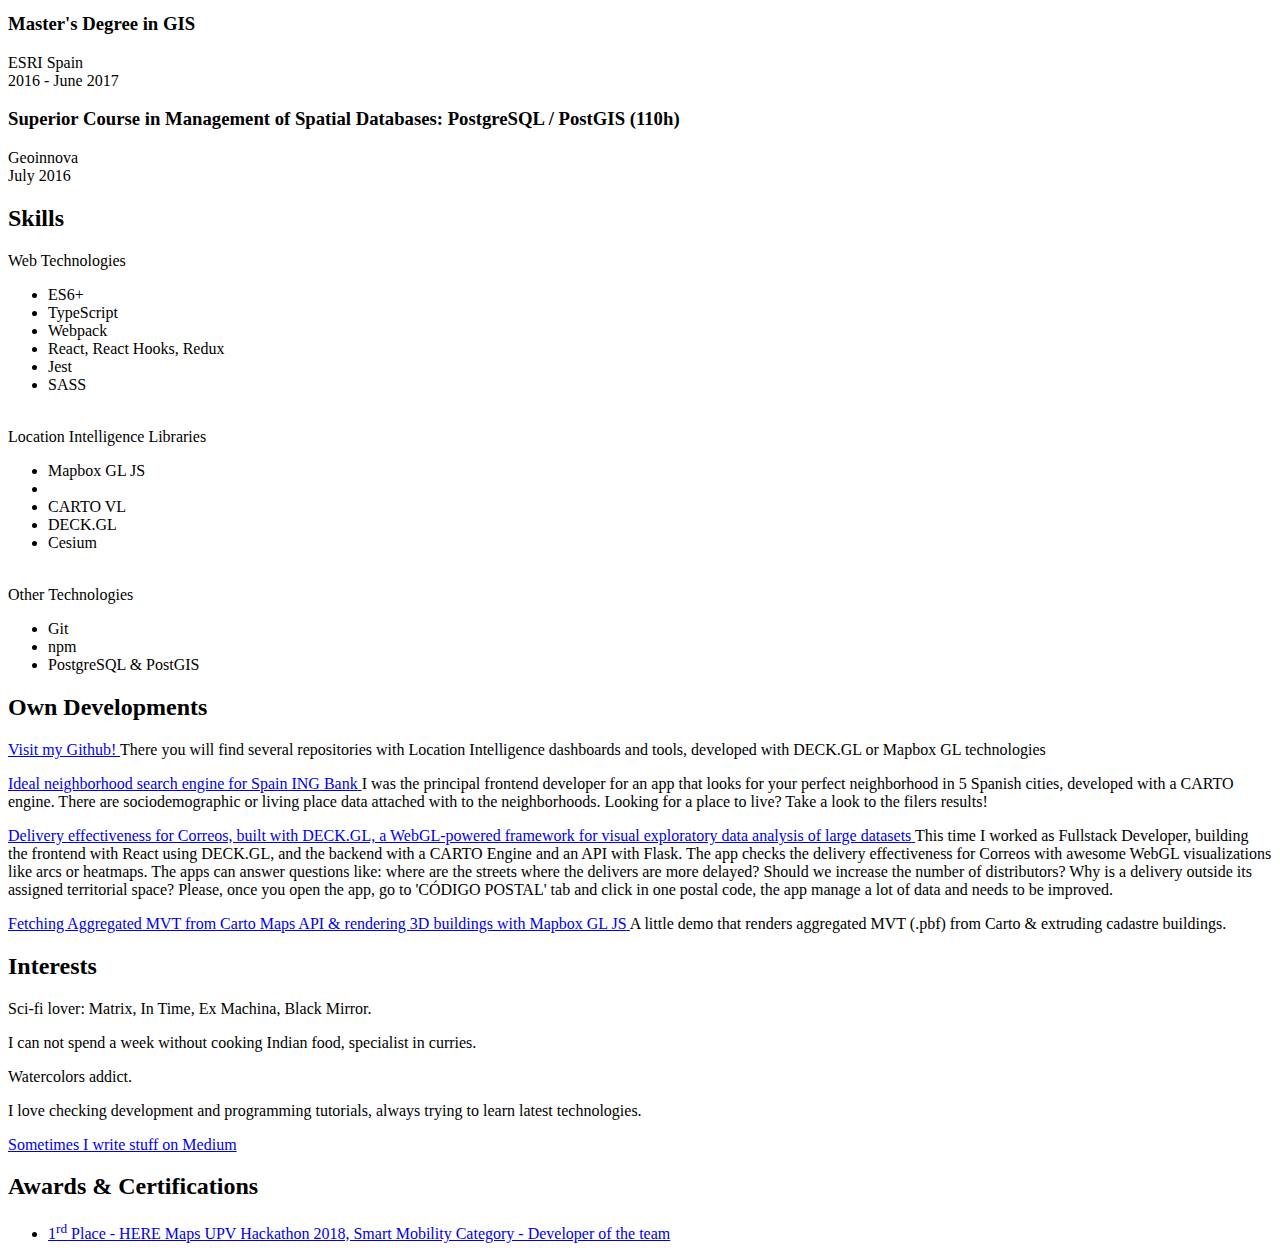
==== commit 112899e7: "Updated" ====
--- a/cvAdrianPerez/index.html
+++ b/cvAdrianPerez/index.html
@@ -93,7 +93,7 @@
                 </span>
               </a>
             </li>
-            li class="list-inline-item">
+            <li class="list-inline-item">
               <a target="_blank" href="https://medium.com/@biotekgis" data-toggle="tooltip" title="Medium">
                 <span class="fa-stack fa-lg">
                   <i class="fa fa-circle fa-stack-2x"></i>
@@ -221,6 +221,10 @@
             </li>
             <li>
               <i class="fa-li fa fa-check"></i>
+              Jest
+            </li>
+            <li>
+              <i class="fa-li fa fa-check"></i>
               SASS
             </li>   
           </ul><br>
@@ -229,7 +233,7 @@
           <ul class="fa-ul mb-0">
             <li>
               <i class="fa-li fa fa-check"></i>
-              Mapbox GL
+              Mapbox GL JS
             <li>
             <li>
               <i class="fa-li fa fa-check"></i>
@@ -241,10 +245,6 @@
             <li>
               <i class="fa-li fa fa-check"></i>
               Cesium
-            </li>
-            <li>
-              <i class="fa-li fa fa-check"></i>
-              Leaflet
             </li>
           </ul><br>
 
@@ -262,20 +262,6 @@
               <i class="fa-li fa fa-check"></i>
               PostgreSQL & PostGIS
             </li>
-            <li>
-              <i class="fa-li fa fa-check"></i>
-                <a target="_blank" href="https://carto.com/developers/airship/">
-                  <p>Airship <i class="fa fa-github-alt"></i>
-                </a> 
-            </li>
-            <li>
-              <i class="fa-li fa fa-check"></i>
-                <a target="_blank" href="https://uber.github.io/react-vis/">
-                  <p>React-Vis  <i class="fa fa-github-alt"></i>
-                </a> 
-            </li>
-            
-         
           </ul>
         </div>
       </section>
@@ -304,9 +290,13 @@
             The app checks the delivery effectiveness for Correos with awesome WebGL visualizations like arcs or heatmaps.
             The apps can answer questions like: where are the streets where the delivers are more delayed? Should we increase 
             the number of distributors? Why is a delivery outside its assigned territorial space?
-            Please, once you open the app, go to 'CÓDIGO POSTAL' tab and click in one postal code, the app contains lot of data and
+            Please, once you open the app, go to 'CÓDIGO POSTAL' tab and click in one postal code, the app manage a lot of data and
             needs to be improved.</p>
-            
+
+            <a target="_blank" href="http://catastro3d.dotgiscorp.com/">
+              <p>Fetching Aggregated MVT from Carto Maps API & rendering 3D buildings with Mapbox GL JS<i class="fa fa-github-alt"></i>
+            </a>
+            A little demo that renders aggregated MVT (.pbf) from Carto & extruding cadastre buildings.</p>
         </div>
       </section>
 
@@ -314,8 +304,14 @@
         <div class="my-auto">
           <h2 class="mb-5">Interests</h2>
           <p>Sci-fi lover: Matrix, In Time, Ex Machina, Black Mirror.</p>
-          <p class="mb-0">I can not spend a week without cooking Indian food, specialist in curries.</p><br>
-          <p class="mb-0">I love checking development and programming tutorials, always trying to learn latest technologies.</p>
+          <p>I can not spend a week without cooking Indian food, specialist in curries.</p>
+          <p>Watercolors addict.</p>
+          <p>I love checking development and programming tutorials, always trying to learn latest technologies.</p>
+          <a target="_blank" href="https://medium.com/@biotekgis">
+            <p>
+              Sometimes I write stuff on Medium
+            </p>
+          </a>
         </div>
       </section>
 
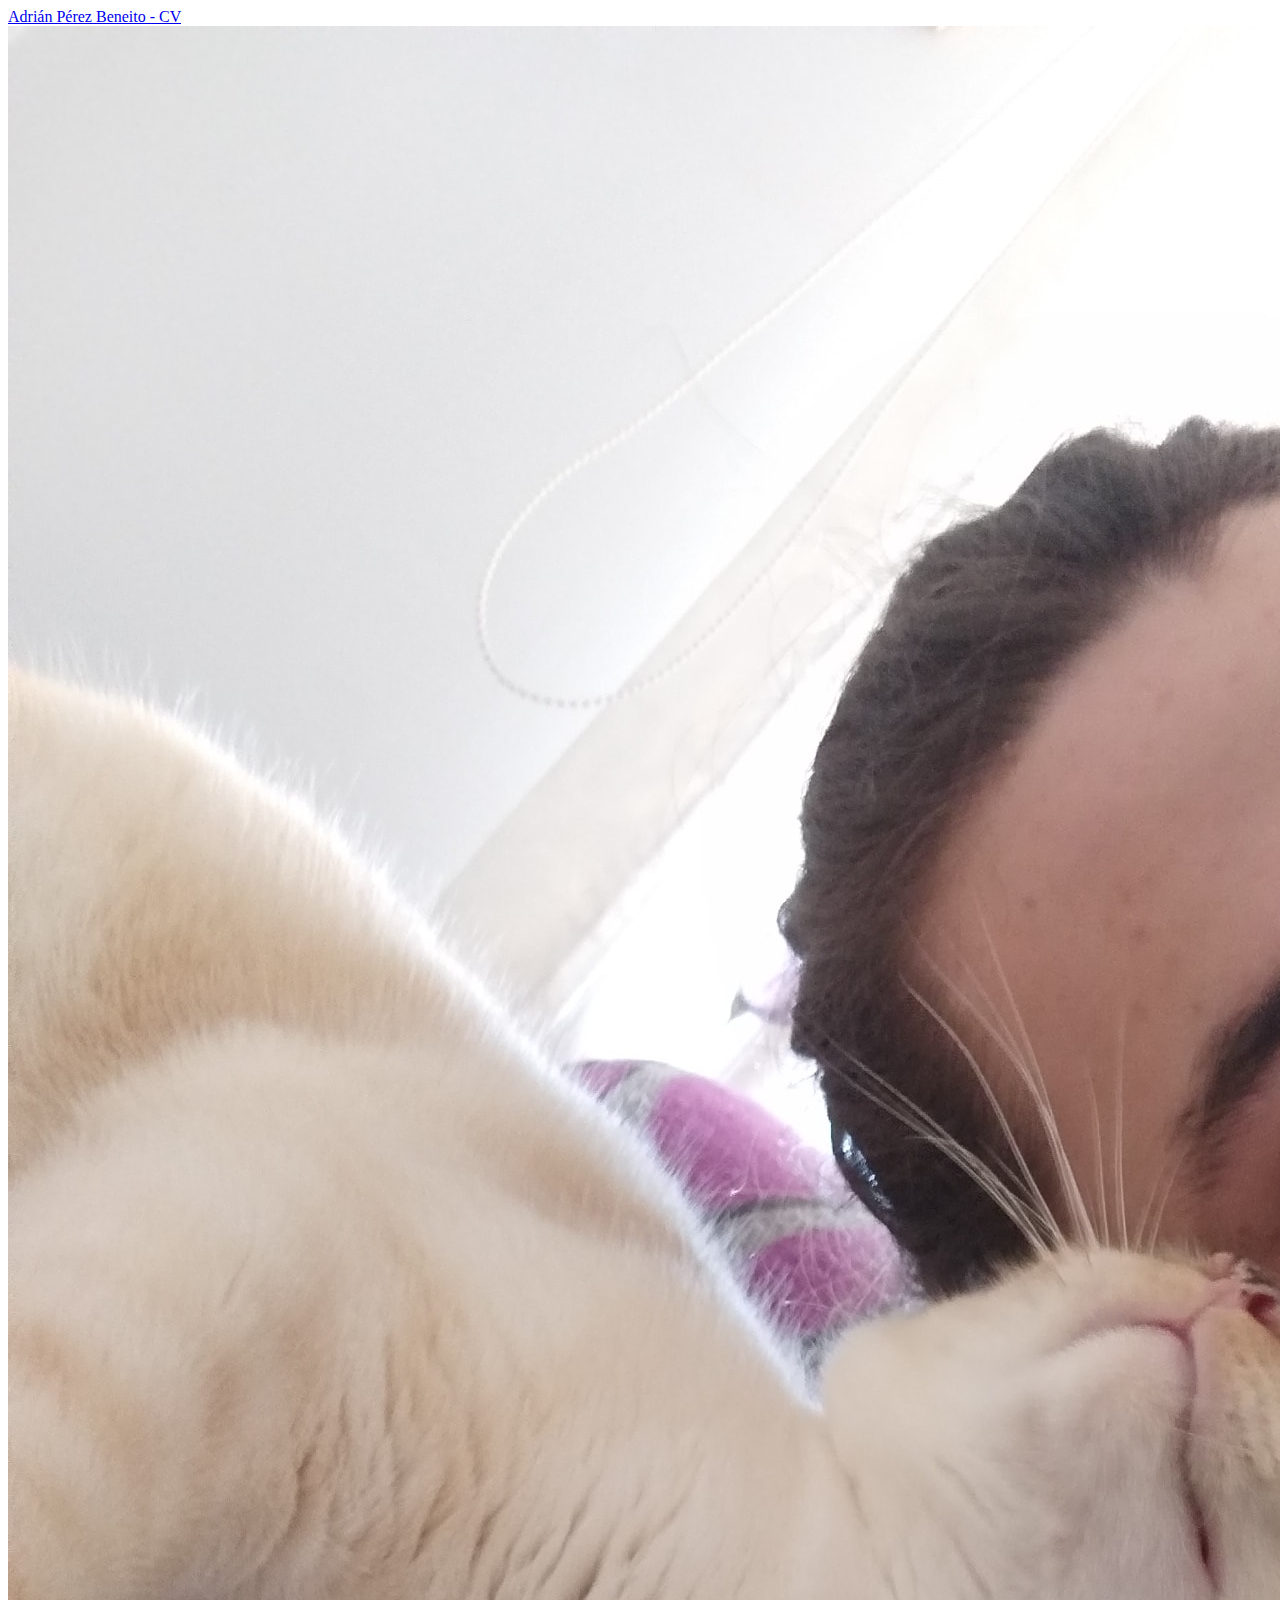
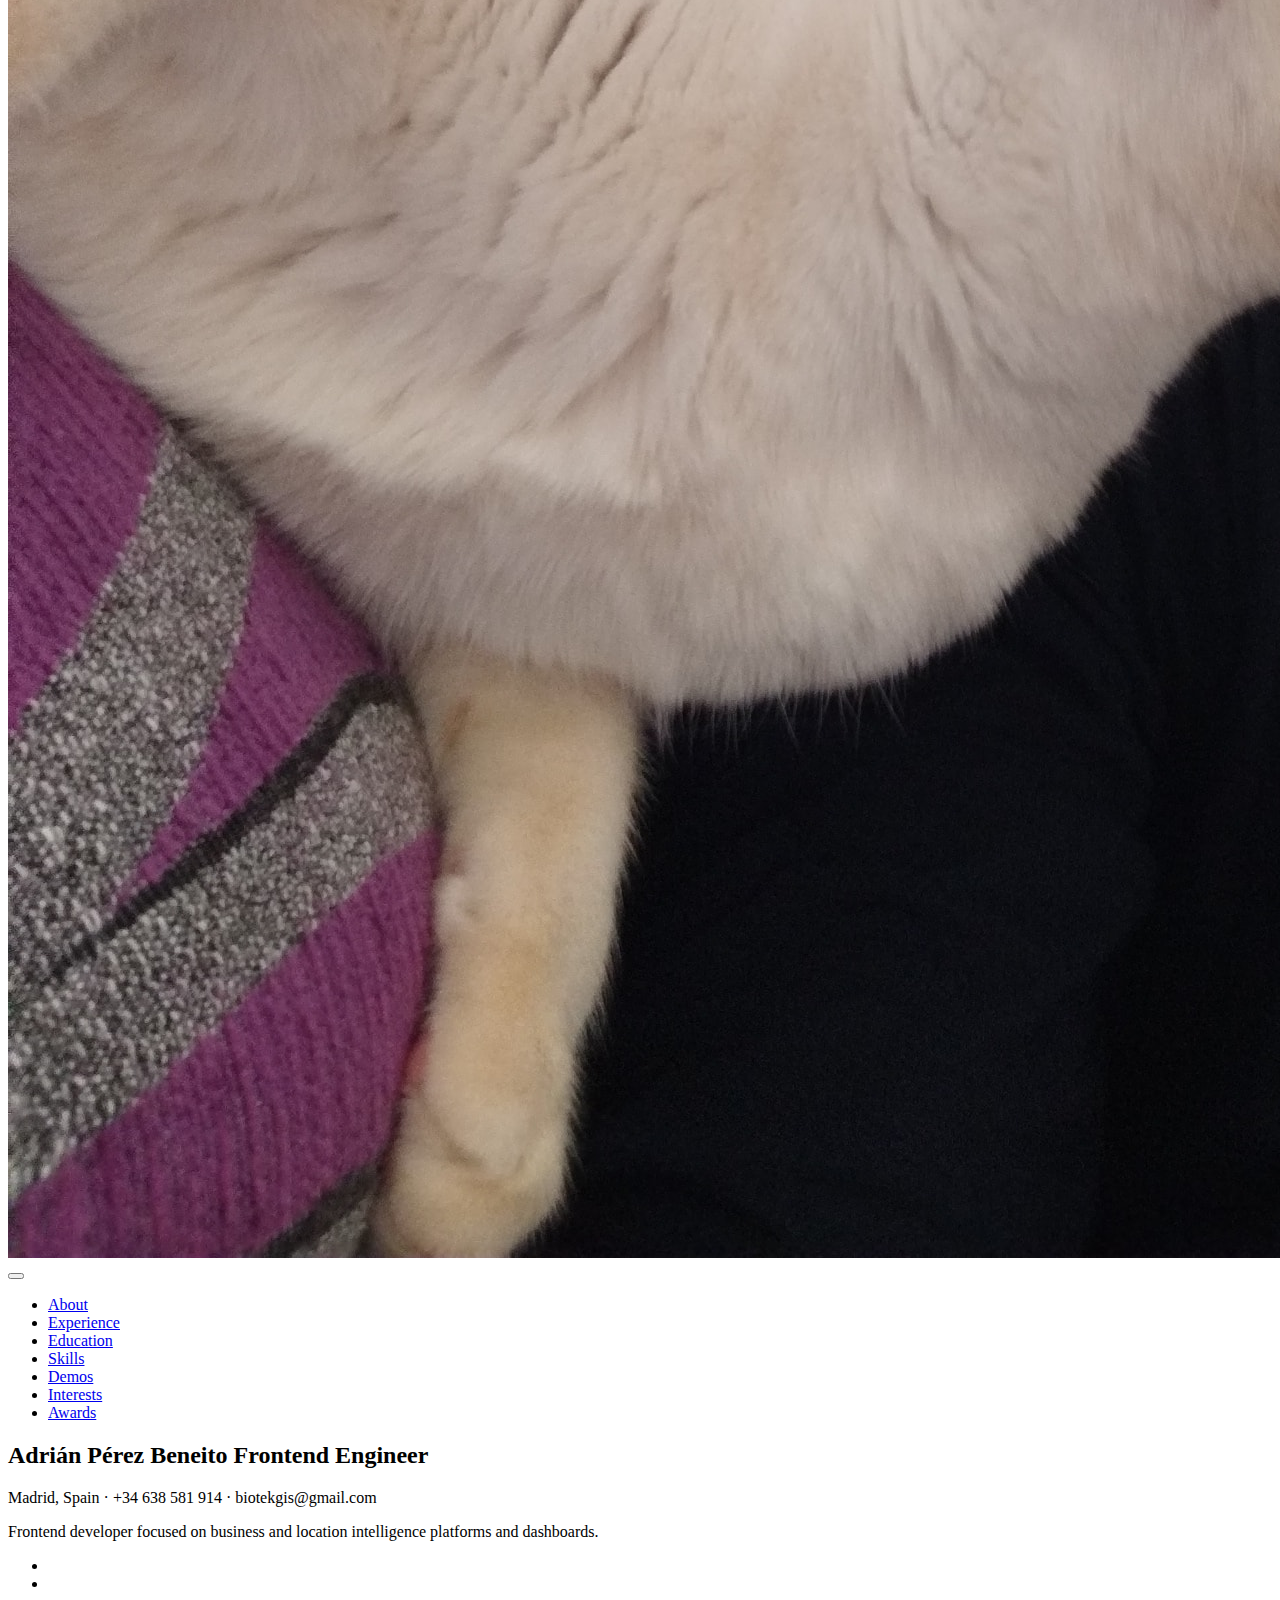
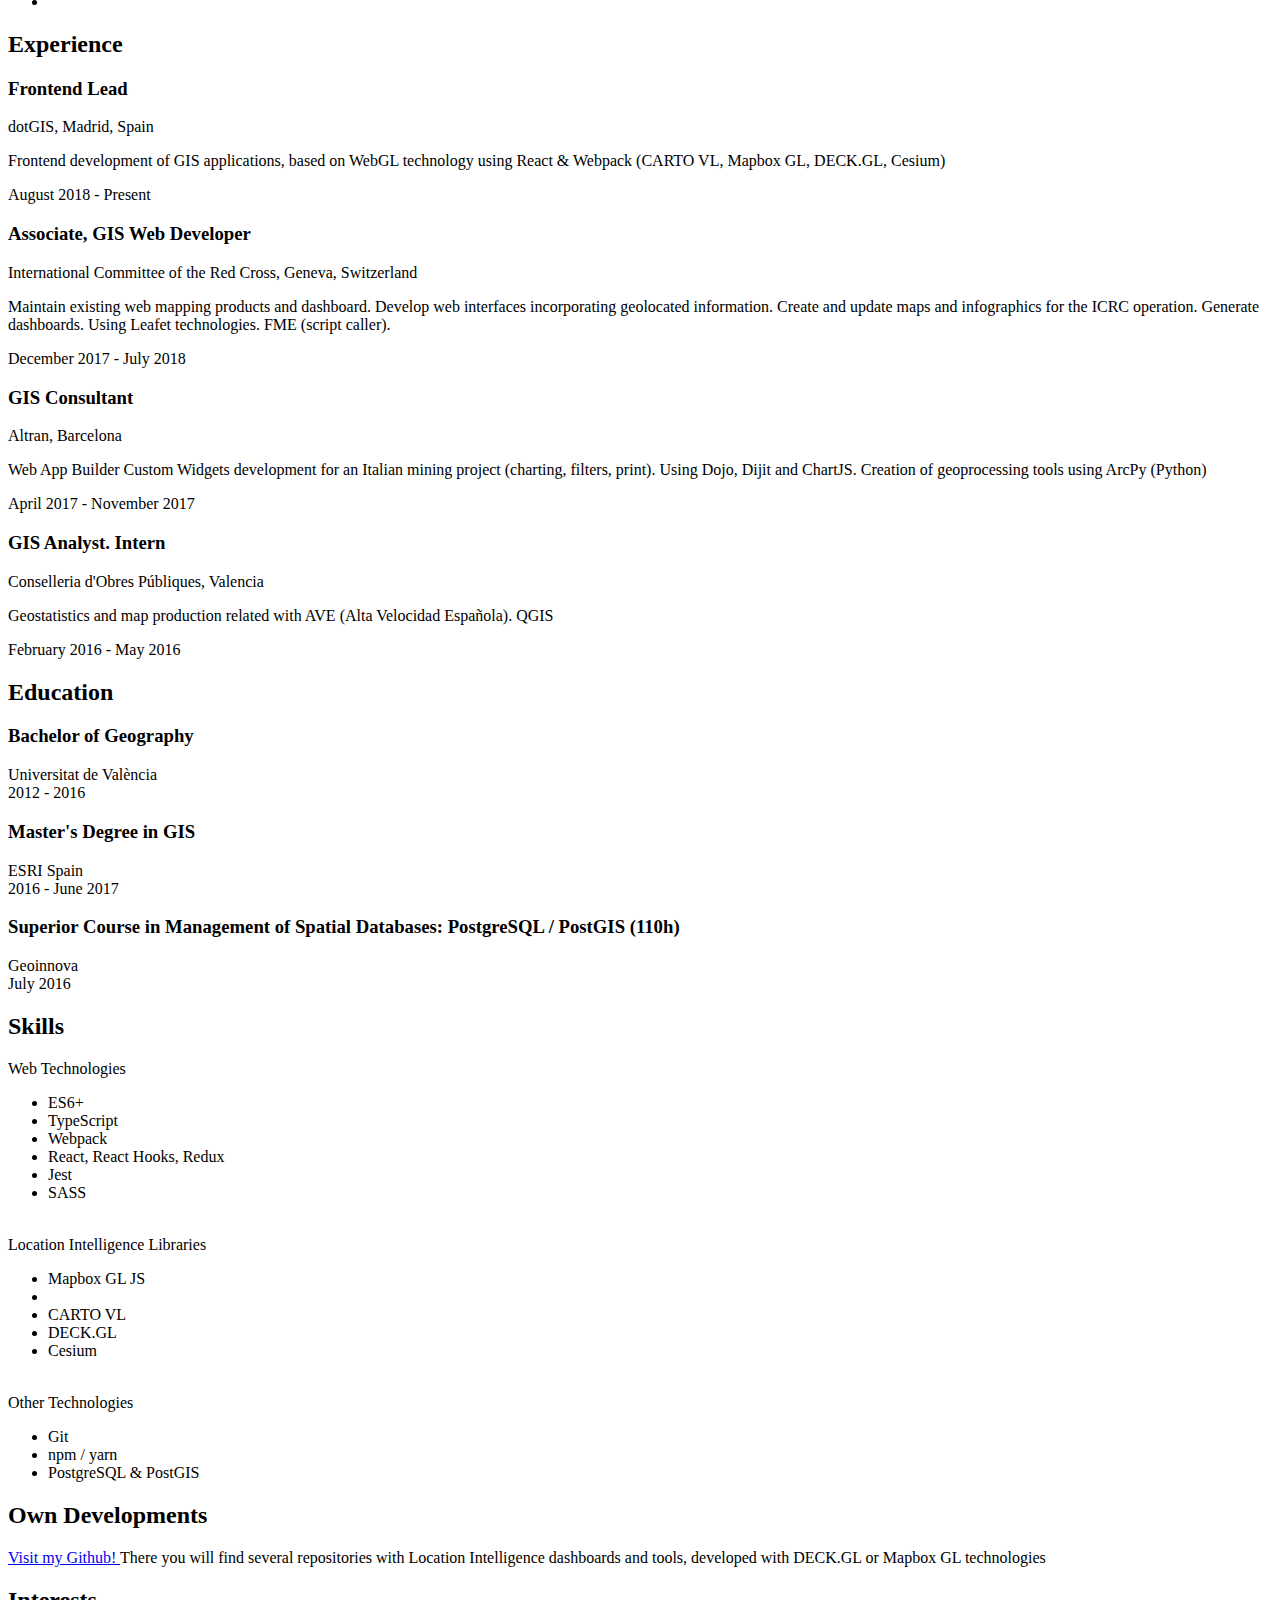
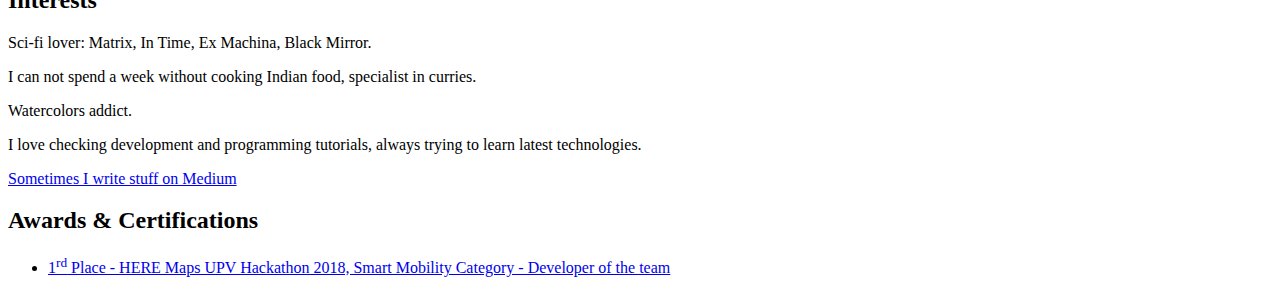
==== commit 1b96e827: "Updated" ====
--- a/cvAdrianPerez/index.html
+++ b/cvAdrianPerez/index.html
@@ -111,7 +111,7 @@
           
           <div class="resume-item d-flex flex-column flex-md-row mb-5">
             <div class="resume-content mr-auto">
-              <h3 class="mb-0">Frontend Engineer</h3>
+              <h3 class="mb-0">Frontend Lead</h3>
               <div class="subheading mb-3">dotGIS, Madrid, Spain</div>
               <p> Frontend development of GIS applications, based on WebGL technology using React & Webpack (CARTO VL, Mapbox GL, DECK.GL, Cesium)</p>
             </div>
@@ -256,7 +256,7 @@
             </li>
             <li>
               <i class="fa-li fa fa-check"></i>
-              npm
+              npm / yarn
             </li>
             <li>
               <i class="fa-li fa fa-check"></i>
@@ -274,29 +274,6 @@
             </a> 
             There you will find several repositories with Location Intelligence dashboards and tools, developed with
             DECK.GL or Mapbox GL technologies</p>
-        
-            <a target="_blank" href="https://eligebientubarrio.ing.es/">
-              <p>Ideal neighborhood search engine for Spain ING Bank<i class="fa fa-github-alt"></i>
-            </a> 
-            I was the principal frontend developer for an app that looks for your perfect neighborhood in 5 Spanish cities, 
-            developed with a CARTO engine. There are sociodemographic or living place data attached with to the neighborhoods.
-            Looking for a place to live? Take a look to the filers results!</p>
-      
-            <a target="_blank" href="http://lehnica.dotgiscorp.com/">
-              <p>Delivery effectiveness for Correos, built with DECK.GL, a WebGL-powered framework for visual exploratory data analysis of large datasets<i class="fa fa-github-alt"></i>
-            </a>
-            This time I worked as Fullstack Developer, building the frontend with React using DECK.GL, and the backend with a
-            CARTO Engine and an API with Flask.
-            The app checks the delivery effectiveness for Correos with awesome WebGL visualizations like arcs or heatmaps.
-            The apps can answer questions like: where are the streets where the delivers are more delayed? Should we increase 
-            the number of distributors? Why is a delivery outside its assigned territorial space?
-            Please, once you open the app, go to 'CÓDIGO POSTAL' tab and click in one postal code, the app manage a lot of data and
-            needs to be improved.</p>
-
-            <a target="_blank" href="http://catastro3d.dotgiscorp.com/">
-              <p>Fetching Aggregated MVT from Carto Maps API & rendering 3D buildings with Mapbox GL JS<i class="fa fa-github-alt"></i>
-            </a>
-            A little demo that renders aggregated MVT (.pbf) from Carto & extruding cadastre buildings.</p>
         </div>
       </section>
 
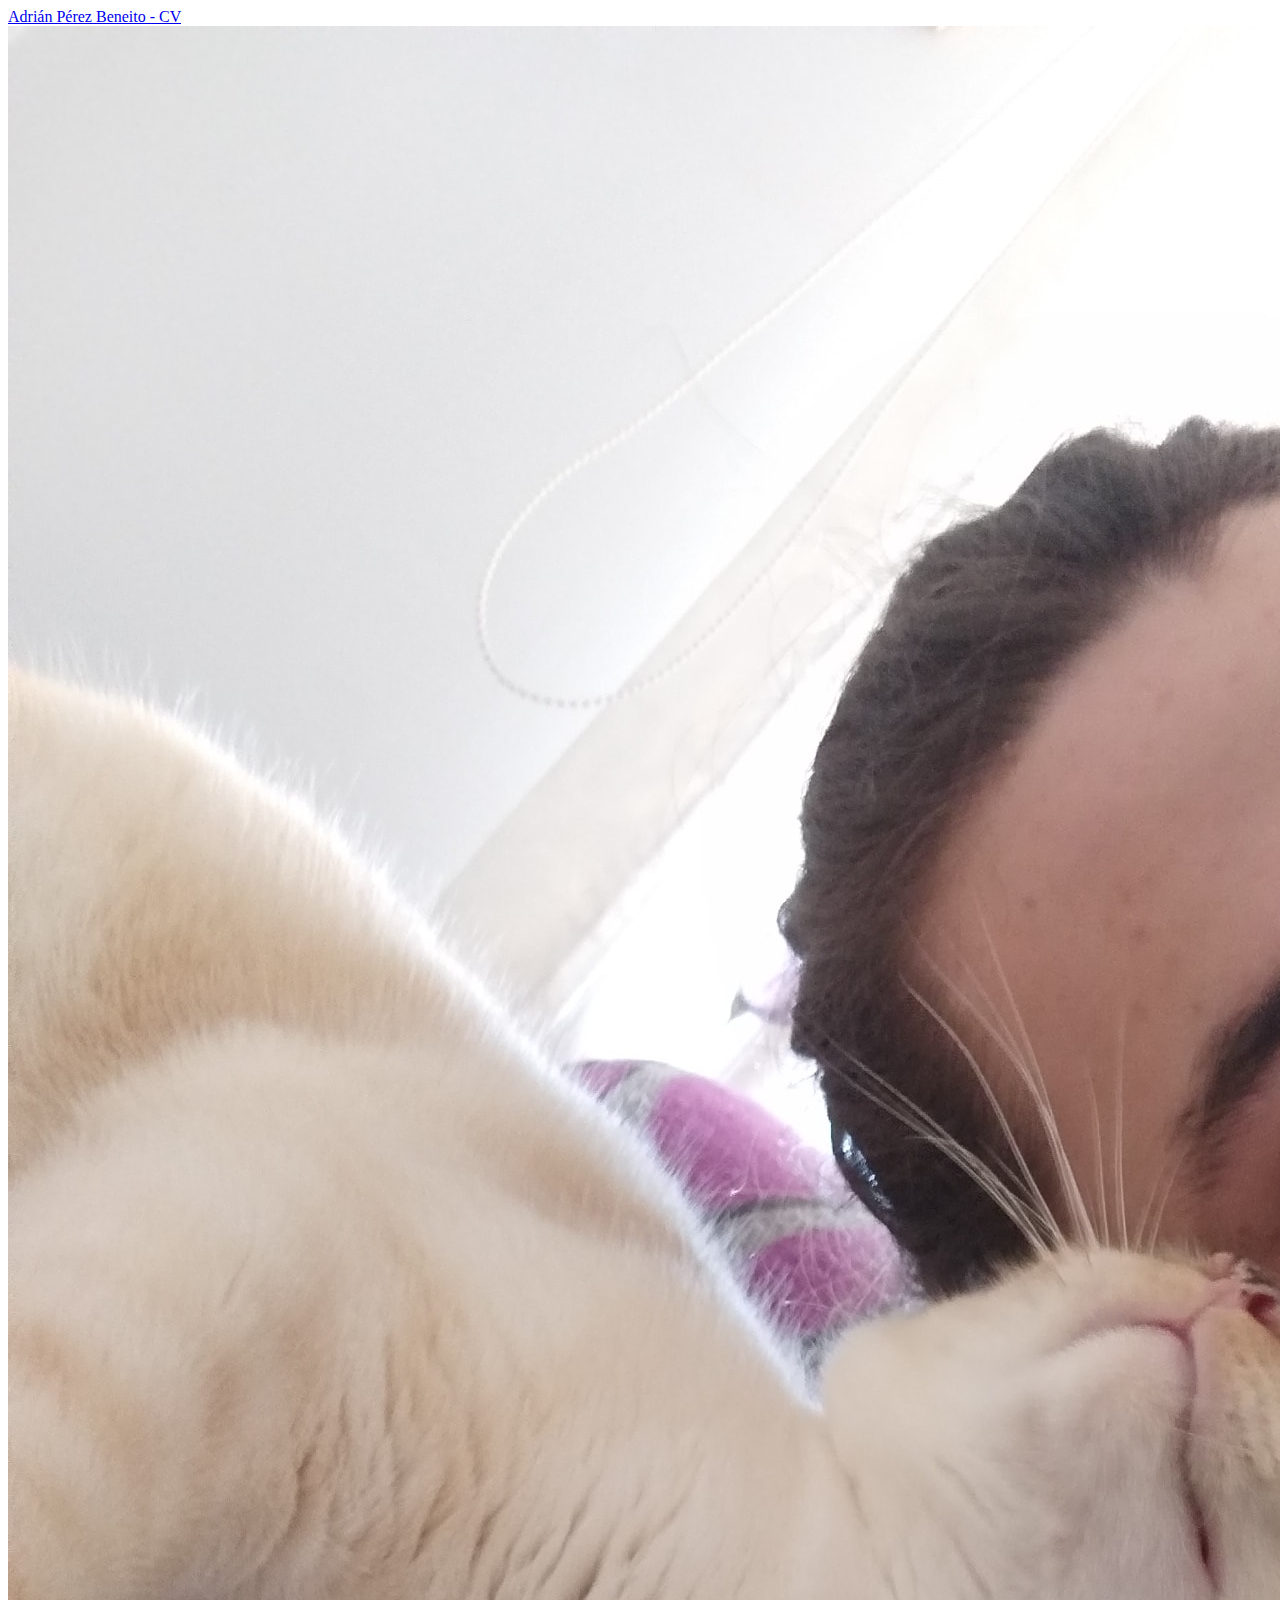
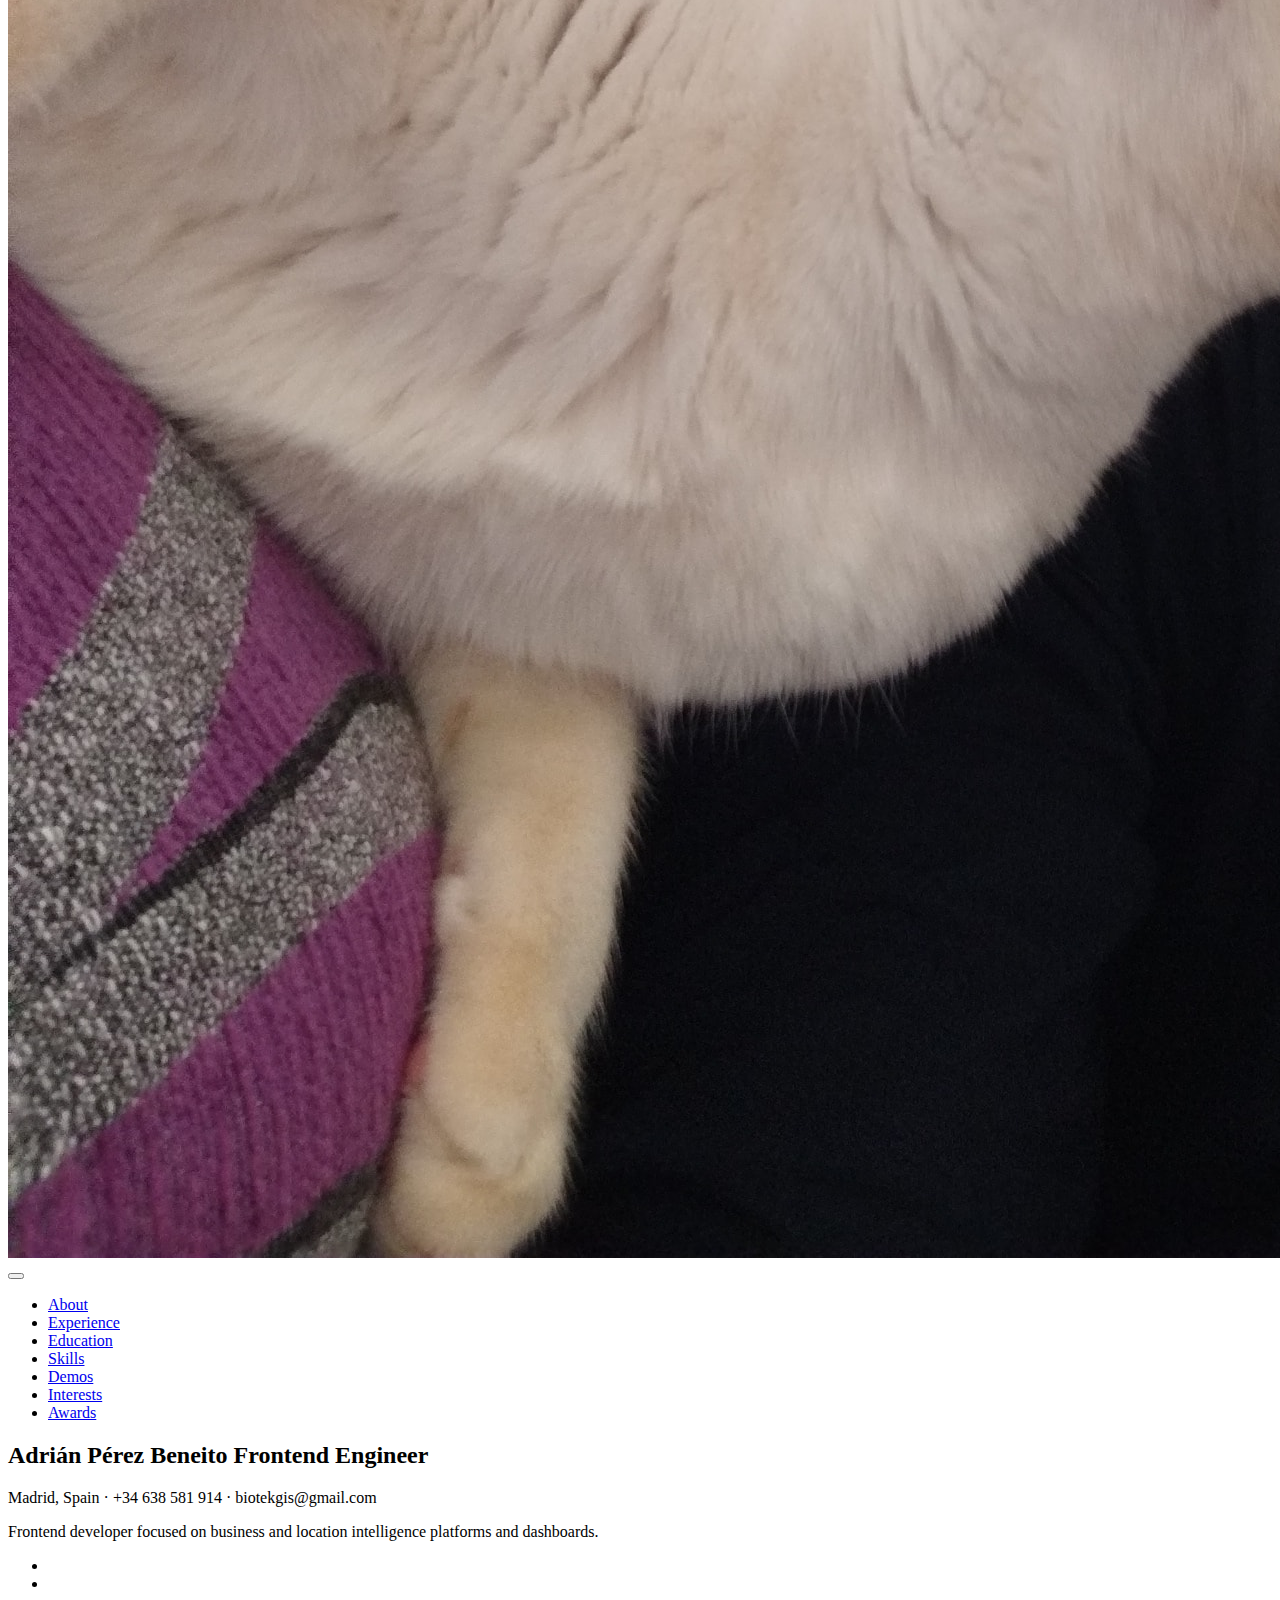
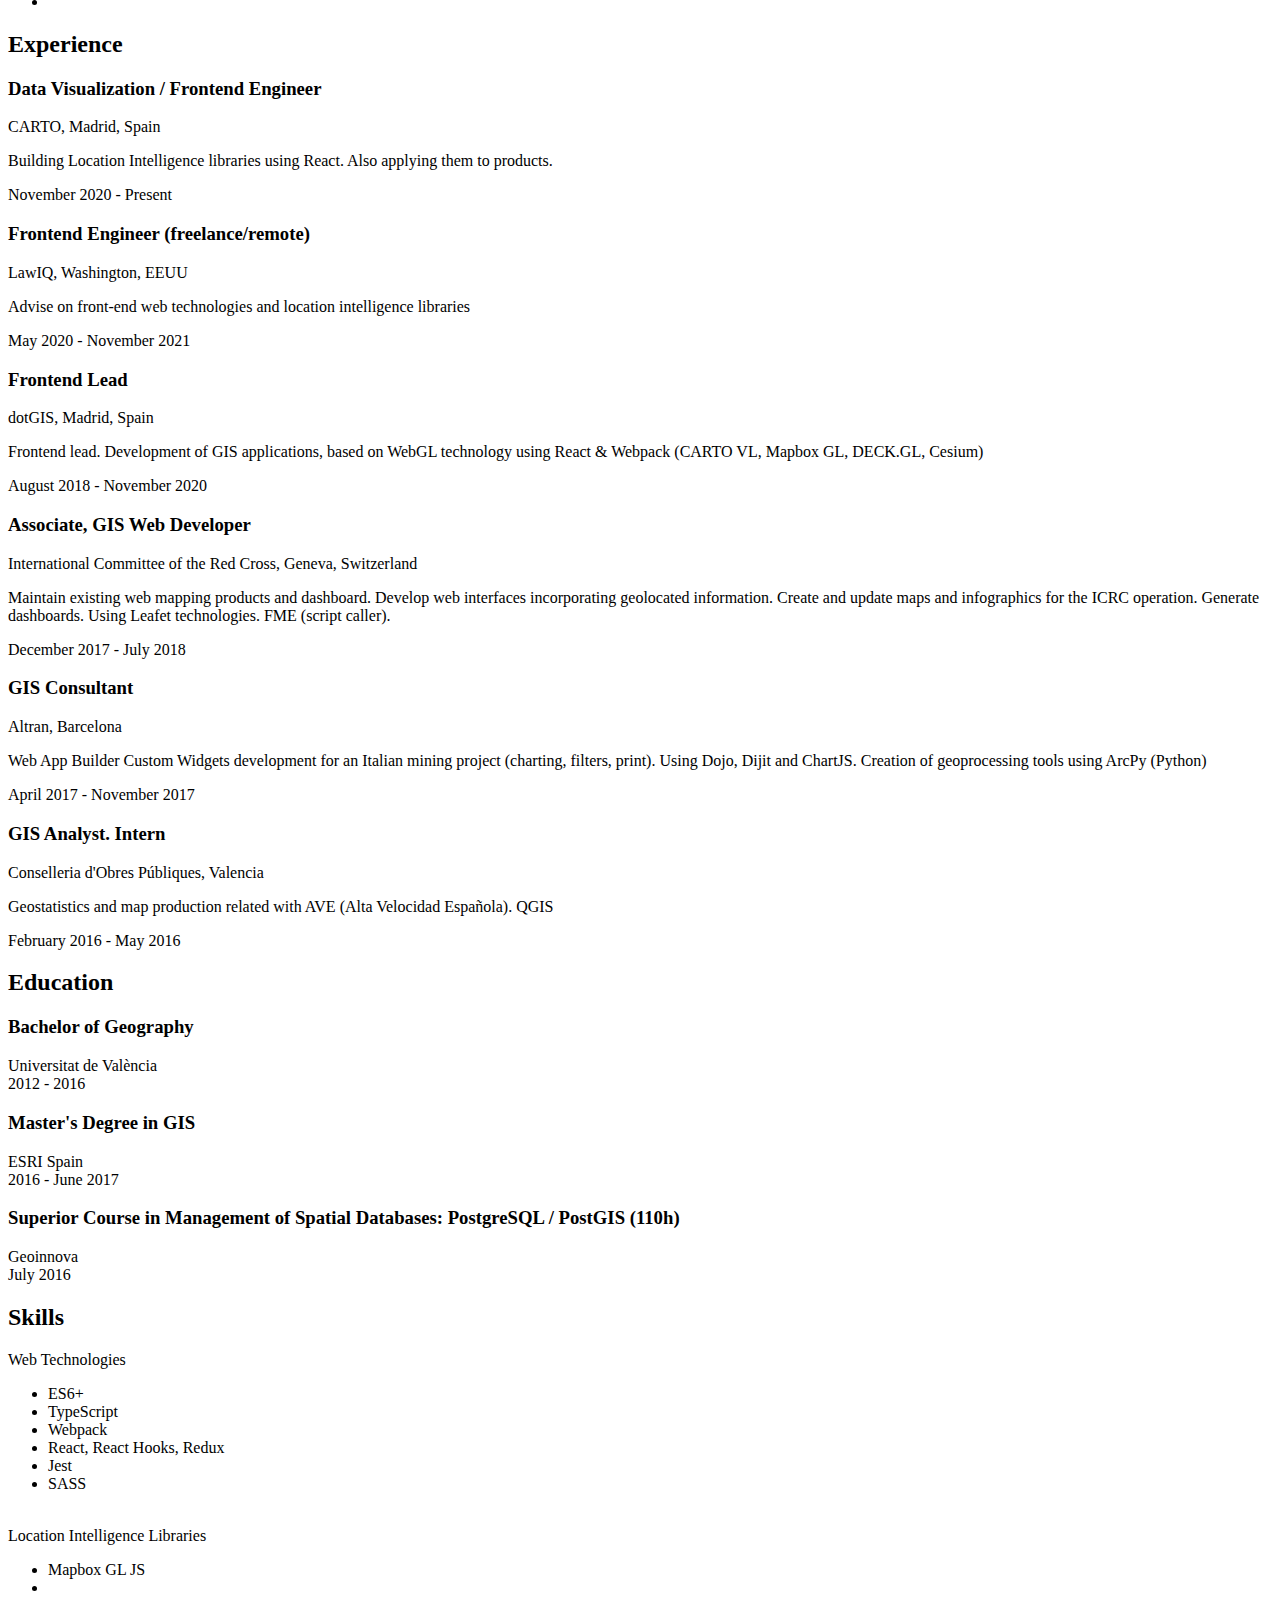
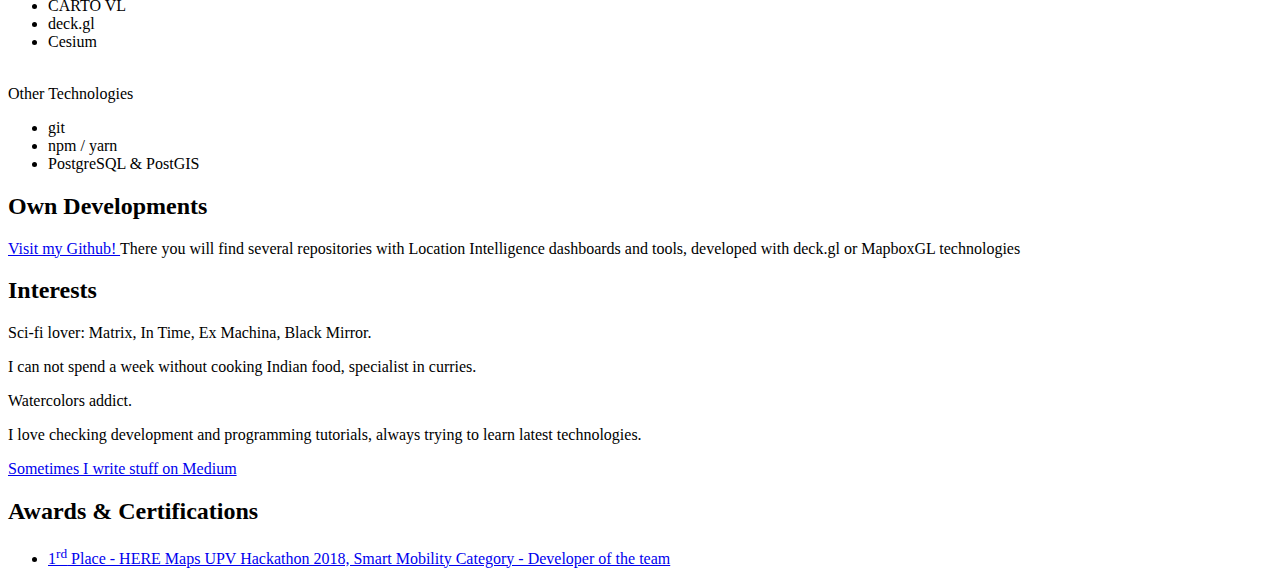
==== commit 1ac68d78: "updated" ====
--- a/cvAdrianPerez/index.html
+++ b/cvAdrianPerez/index.html
@@ -108,15 +108,37 @@
       <section class="resume-section p-3 p-lg-5 d-flex flex-column" id="experience">
         <div class="my-auto">
           <h2 class="mb-5">Experience</h2>
+
+          <div class="resume-item d-flex flex-column flex-md-row mb-5">
+            <div class="resume-content mr-auto">
+              <h3 class="mb-0">Data Visualization / Frontend Engineer</h3>
+              <div class="subheading mb-3">CARTO, Madrid, Spain</div>
+              <p> Building Location Intelligence libraries using React. Also applying them to products.</p>
+            </div>
+            <div class="resume-date text-md-right">
+              <span class="text-primary">November 2020 - Present</span>
+            </div>
+          </div>
+
+          <div class="resume-item d-flex flex-column flex-md-row mb-5">
+            <div class="resume-content mr-auto">
+              <h3 class="mb-0">Frontend Engineer (freelance/remote)</h3>
+              <div class="subheading mb-3">LawIQ, Washington, EEUU</div>
+              <p> Advise on front-end web technologies and location intelligence libraries</p>
+            </div>
+            <div class="resume-date text-md-right">
+              <span class="text-primary">May 2020 - November 2021</span>
+            </div>
+          </div>
           
           <div class="resume-item d-flex flex-column flex-md-row mb-5">
             <div class="resume-content mr-auto">
               <h3 class="mb-0">Frontend Lead</h3>
               <div class="subheading mb-3">dotGIS, Madrid, Spain</div>
-              <p> Frontend development of GIS applications, based on WebGL technology using React & Webpack (CARTO VL, Mapbox GL, DECK.GL, Cesium)</p>
-            </div>
-            <div class="resume-date text-md-right">
-              <span class="text-primary">August 2018 - Present</span>
+              <p> Frontend lead. Development of GIS applications, based on WebGL technology using React & Webpack (CARTO VL, Mapbox GL, DECK.GL, Cesium)</p>
+            </div>
+            <div class="resume-date text-md-right">
+              <span class="text-primary">August 2018 - November 2020</span>
             </div>
           </div>
 
@@ -240,7 +262,7 @@
               CARTO VL
             <li>
               <i class="fa-li fa fa-check"></i>
-              DECK.GL
+              deck.gl
             </li>
             <li>
               <i class="fa-li fa fa-check"></i>
@@ -252,7 +274,7 @@
           <ul class="fa-ul mb-0">
             <li>
               <i class="fa-li fa fa-check"></i>
-              Git
+              git
             </li>
             <li>
               <i class="fa-li fa fa-check"></i>
@@ -273,7 +295,7 @@
               <p>Visit my Github! <i class="fa fa-github-alt"></i>
             </a> 
             There you will find several repositories with Location Intelligence dashboards and tools, developed with
-            DECK.GL or Mapbox GL technologies</p>
+            deck.gl or MapboxGL technologies</p>
         </div>
       </section>
 
